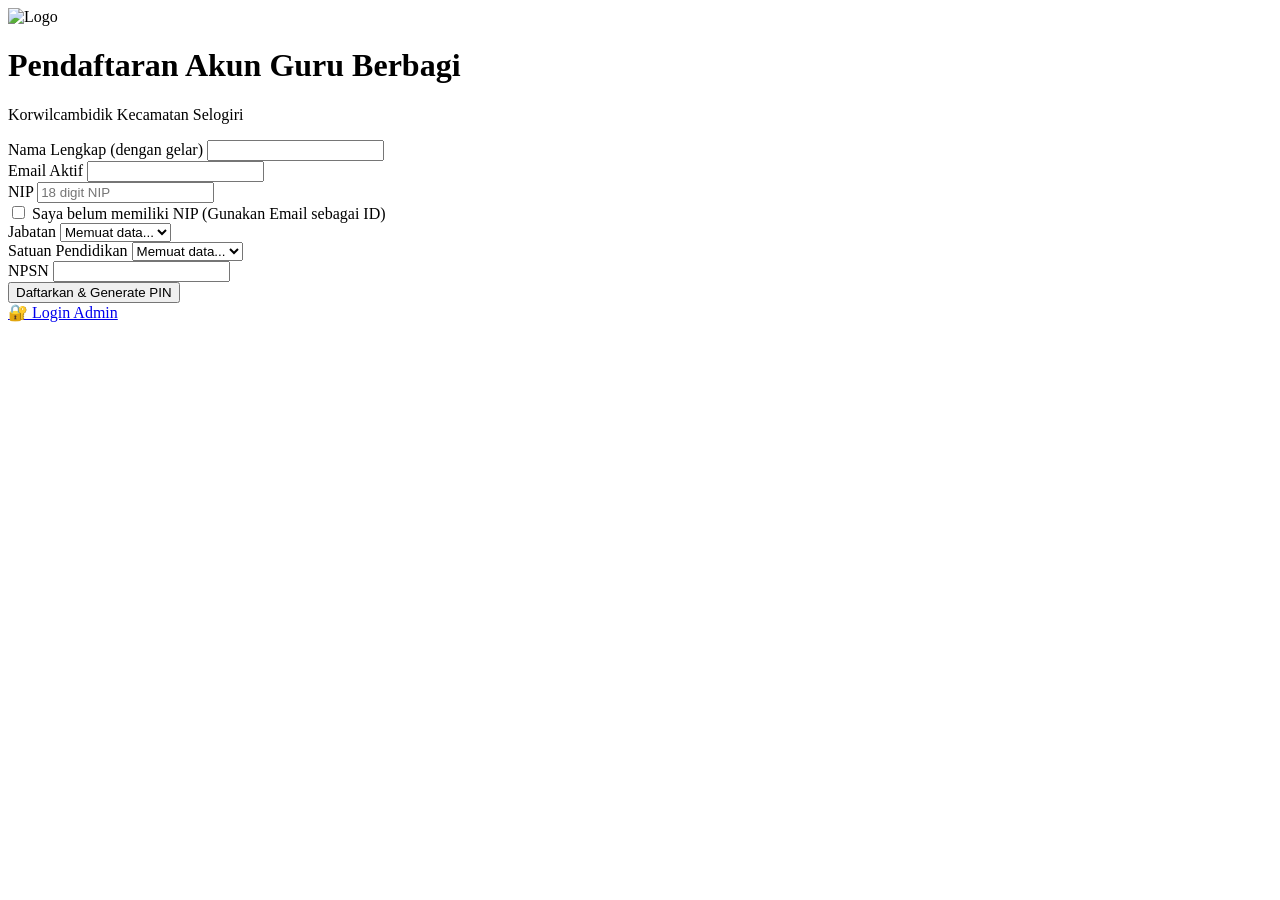
==== akun/index.html @ ddd56549 "Add index.html for Guru Berbagi registration" ====
<!DOCTYPE html>
<html lang="id">
<head>
  <meta charset="UTF-8" />
  <meta name="viewport" content="width=device-width, initial-scale=1.0" />
  <title>Pendaftaran Akun Guru Berbagi - Selogiri</title>
  <link rel="stylesheet" href="style.css" />
</head>
<body>
  <div class="container">
    <div class="header">
      <img
        src="https://raw.githubusercontent.com/slg-timkreatif/app/refs/heads/main/1768315347206.png"
        alt="Logo"
        class="logo"
      />
      <h1>Pendaftaran Akun Guru Berbagi</h1>
      <p class="subtitle">Korwilcambidik Kecamatan Selogiri</p>
    </div>

    <form id="formDaftar" autocomplete="off">
      <div class="form-group">
        <label for="nama">Nama Lengkap (dengan gelar)</label>
        <input type="text" id="nama" name="nama" required />
      </div>

      <div class="form-group">
        <label for="email">Email Aktif</label>
        <input type="email" id="email" name="email" required />
      </div>

      <div class="form-group">
        <label for="nip">NIP</label>
        <input type="text" id="nip" name="nip" placeholder="18 digit NIP" />
        <div class="checkbox-group">
          <input type="checkbox" id="noNip" />
          <label for="noNip">Saya belum memiliki NIP (Gunakan Email sebagai ID)</label>
        </div>
      </div>

      <div class="form-group">
        <label for="jabatan">Jabatan</label>
        <select id="jabatan" name="jabatan" required>
          <option value="">Memuat data...</option>
        </select>
        <input
          type="text"
          id="jabatanLainnya"
          name="jabatanLainnya"
          placeholder="Sebutkan Jabatan Lainnya"
          style="display: none; margin-top: 8px;"
        />
      </div>

      <div class="form-group">
        <label for="satuan">Satuan Pendidikan</label>
        <select id="satuan" name="satuan" required>
          <option value="">Memuat data...</option>
        </select>
      </div>

      <div class="form-group">
        <label for="npsn">NPSN</label>
        <input type="text" id="npsn" name="npsn" readonly />
      </div>

      <button type="submit" id="btnSubmit" class="btn-primary">
        <span class="btn-text">Daftarkan & Generate PIN</span>
        <span class="btn-loader" style="display: none;">Sedang memproses... Mohon tunggu.</span>
      </button>
    </form>

    <div class="footer-link">
      <a href="admin.html">🔐 Login Admin</a>
    </div>
  </div>

  <!-- Modal Sukses / Duplikat -->
  <div id="modalPin" class="modal" style="display: none;">
    <div class="modal-content">
      <div class="modal-header" id="modalHeader">
        <h2>Pendaftaran Berhasil!</h2>
      </div>
      <div class="modal-body">
        <p>Halo, <strong id="modalNama"></strong>.</p>
        <p id="modalPesan">PIN Anda adalah:</p>
        <div class="pin-box">
          <span id="modalPin" class="pin-number"></span>
        </div>
        <p class="pin-note">*Simpan PIN ini. Jangan bagikan kepada siswa.</p>
      </div>
      <button id="btnTutupModal" class="btn-primary">Tutup</button>
    </div>
  </div>

  <!-- Modal Error -->
  <div id="modalError" class="modal" style="display: none;">
    <div class="modal-content">
      <div class="modal-header error">
        <h2>Terjadi Kesalahan</h2>
      </div>
      <div class="modal-body">
        <p id="errorPesan"></p>
      </div>
      <button id="btnTutupError" class="btn-primary">Tutup</button>
    </div>
  </div>

  <script src="app.js"></script>
</body>
</html>
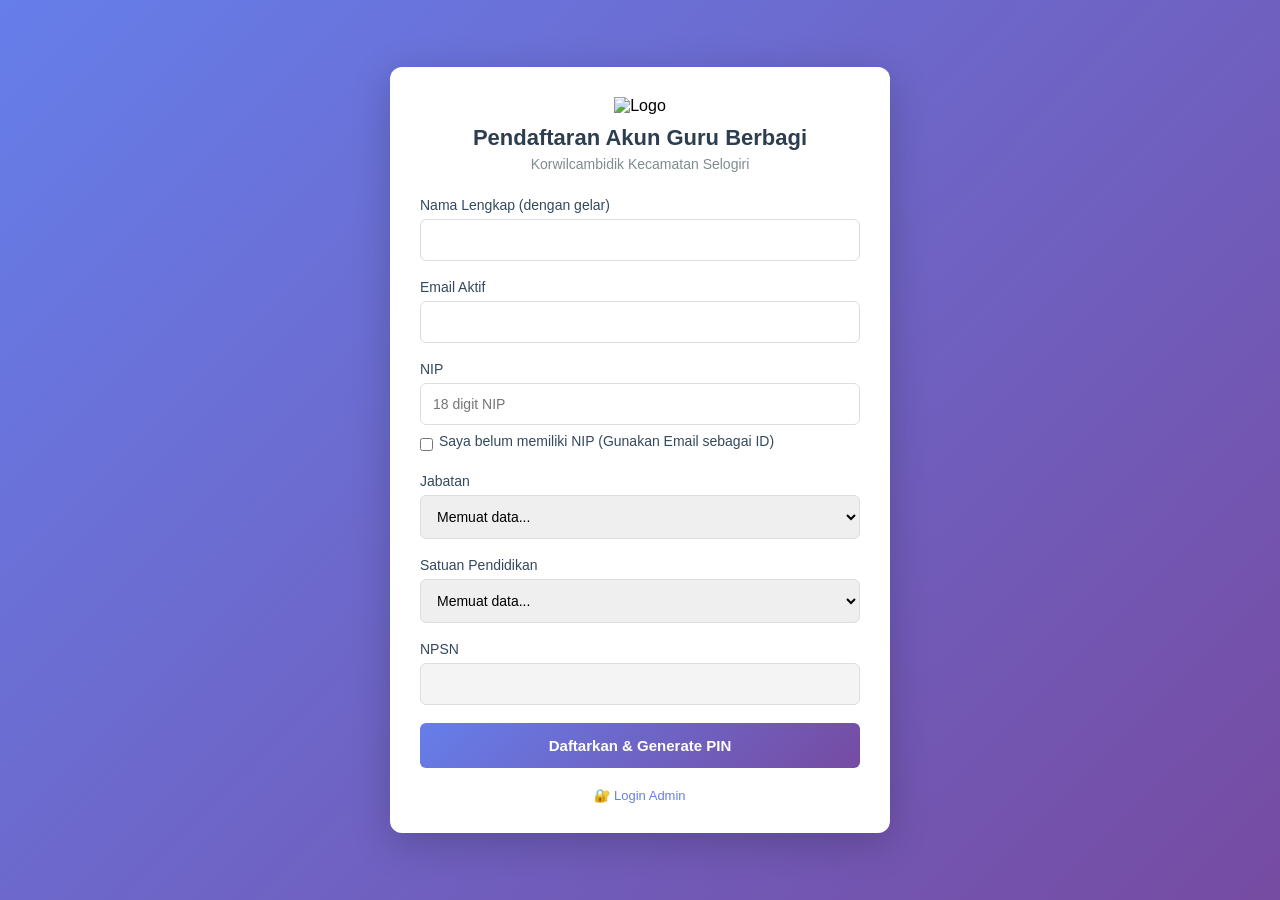
==== commit f5afa7d5: "Add CSS styles and Supabase integration to index.html" ====
--- a/akun/index.html
+++ b/akun/index.html
@@ -4,7 +4,211 @@
   <meta charset="UTF-8" />
   <meta name="viewport" content="width=device-width, initial-scale=1.0" />
   <title>Pendaftaran Akun Guru Berbagi - Selogiri</title>
-  <link rel="stylesheet" href="style.css" />
+  <style>
+    * {
+      margin: 0;
+      padding: 0;
+      box-sizing: border-box;
+      font-family: 'Segoe UI', Tahoma, Geneva, Verdana, sans-serif;
+    }
+
+    body {
+      background: linear-gradient(135deg, #667eea 0%, #764ba2 100%);
+      min-height: 100vh;
+      padding: 20px;
+      display: flex;
+      align-items: center;
+      justify-content: center;
+    }
+
+    .container {
+      background: white;
+      max-width: 500px;
+      width: 100%;
+      border-radius: 12px;
+      box-shadow: 0 10px 40px rgba(0, 0, 0, 0.2);
+      padding: 30px;
+    }
+
+    .header {
+      text-align: center;
+      margin-bottom: 25px;
+    }
+
+    .logo {
+      max-width: 80px;
+      margin-bottom: 10px;
+    }
+
+    .header h1 {
+      color: #2c3e50;
+      font-size: 22px;
+      margin-bottom: 5px;
+    }
+
+    .subtitle {
+      color: #7f8c8d;
+      font-size: 14px;
+    }
+
+    .form-group {
+      margin-bottom: 18px;
+    }
+
+    .form-group label {
+      display: block;
+      margin-bottom: 6px;
+      color: #34495e;
+      font-weight: 500;
+      font-size: 14px;
+    }
+
+    .form-group input[type="text"],
+    .form-group input[type="email"],
+    .form-group select {
+      width: 100%;
+      padding: 12px;
+      border: 1px solid #ddd;
+      border-radius: 6px;
+      font-size: 14px;
+      transition: border-color 0.2s;
+    }
+
+    .form-group input:focus,
+    .form-group select:focus {
+      outline: none;
+      border-color: #667eea;
+    }
+
+    .form-group input[readonly] {
+      background: #f4f4f4;
+      cursor: not-allowed;
+    }
+
+    .checkbox-group {
+      display: flex;
+      align-items: center;
+      margin-top: 8px;
+      font-size: 13px;
+      color: #555;
+    }
+
+    .checkbox-group input {
+      margin-right: 6px;
+    }
+
+    .btn-primary {
+      width: 100%;
+      padding: 14px;
+      background: linear-gradient(135deg, #667eea, #764ba2);
+      color: white;
+      border: none;
+      border-radius: 6px;
+      font-size: 15px;
+      font-weight: 600;
+      cursor: pointer;
+      transition: opacity 0.2s;
+    }
+
+    .btn-primary:hover {
+      opacity: 0.9;
+    }
+
+    .btn-primary:disabled {
+      opacity: 0.6;
+      cursor: not-allowed;
+    }
+
+    .footer-link {
+      text-align: center;
+      margin-top: 20px;
+      font-size: 13px;
+    }
+
+    .footer-link a {
+      color: #667eea;
+      text-decoration: none;
+    }
+
+    /* ===== Modal ===== */
+    .modal {
+      position: fixed;
+      top: 0;
+      left: 0;
+      width: 100%;
+      height: 100%;
+      background: rgba(0, 0, 0, 0.6);
+      display: flex;
+      align-items: center;
+      justify-content: center;
+      z-index: 1000;
+    }
+
+    .modal-content {
+      background: white;
+      max-width: 420px;
+      width: 90%;
+      border-radius: 12px;
+      overflow: hidden;
+      animation: slideIn 0.3s ease;
+    }
+
+    @keyframes slideIn {
+      from { transform: translateY(-30px); opacity: 0; }
+      to { transform: translateY(0); opacity: 1; }
+    }
+
+    .modal-header {
+      background: #2c3e50;
+      color: white;
+      padding: 20px;
+      text-align: center;
+    }
+
+    .modal-header.error {
+      background: #e74c3c;
+    }
+
+    .modal-header h2 {
+      font-size: 18px;
+    }
+
+    .modal-body {
+      padding: 25px;
+      text-align: center;
+    }
+
+    .pin-box {
+      background: #ecf0f1;
+      border-left: 5px solid #2c3e50;
+      padding: 20px;
+      margin: 20px 0;
+    }
+
+    .pin-number {
+      font-size: 36px;
+      font-weight: bold;
+      letter-spacing: 5px;
+      color: #2c3e50;
+    }
+
+    .pin-note {
+      font-size: 12px;
+      color: #777;
+      margin-top: 15px;
+    }
+
+    .modal-content .btn-primary {
+      margin: 0 25px 25px;
+      width: calc(100% - 50px);
+    }
+
+    @media (max-width: 480px) {
+      .container { padding: 20px; }
+      .header h1 { font-size: 18px; }
+      .pin-number { font-size: 28px; }
+    }
+  </style>
 </head>
 <body>
   <div class="container">
@@ -76,7 +280,7 @@
   </div>
 
   <!-- Modal Sukses / Duplikat -->
-  <div id="modalPin" class="modal" style="display: none;">
+  <div id="modalPinContainer" class="modal" style="display: none;">
     <div class="modal-content">
       <div class="modal-header" id="modalHeader">
         <h2>Pendaftaran Berhasil!</h2>
@@ -85,7 +289,7 @@
         <p>Halo, <strong id="modalNama"></strong>.</p>
         <p id="modalPesan">PIN Anda adalah:</p>
         <div class="pin-box">
-          <span id="modalPin" class="pin-number"></span>
+          <span id="modalPinValue" class="pin-number"></span>
         </div>
         <p class="pin-note">*Simpan PIN ini. Jangan bagikan kepada siswa.</p>
       </div>
@@ -106,6 +310,200 @@
     </div>
   </div>
 
-  <script src="app.js"></script>
+  <!-- Library Supabase (WAJIB sebelum script utama) -->
+  <script src="https://cdn.jsdelivr.net/npm/@supabase/supabase-js@2"></script>
+
+  <script>
+    // ============================================
+    // KONFIGURASI SUPABASE (Sudah diisi milik Anda)
+    // ============================================
+    const SUPABASE_URL = "https://qamqqwfzhyiihqyzliwq.supabase.co";
+    const SUPABASE_ANON_KEY = "sb_publishable_O_qwmOBPSU8dylEPCrPRAA_GC25Ii5x";
+    const FUNCTION_URL = `${SUPABASE_URL}/functions/v1/register-guru`;
+
+    let db = null;
+
+    document.addEventListener("DOMContentLoaded", () => {
+      if (typeof window.supabase === "undefined") {
+        alert("Gagal memuat library Supabase. Periksa koneksi internet Anda, lalu refresh halaman.");
+        return;
+      }
+      db = window.supabase.createClient(SUPABASE_URL, SUPABASE_ANON_KEY);
+      loadDropdowns();
+      setupEventListeners();
+    });
+
+    // ============================================
+    // 1. LOAD DROPDOWN JABATAN & SEKOLAH
+    // ============================================
+    async function loadDropdowns() {
+      try {
+        const [{ data: jabatanData }, { data: sekolahData }] = await Promise.all([
+          db.from("jabatan").select("nama").order("nama"),
+          db.from("sekolah").select("nama, npsn").order("nama"),
+        ]);
+
+        const jabatanSelect = document.getElementById("jabatan");
+        jabatanSelect.innerHTML = '<option value="">-- Pilih Jabatan --</option>';
+        (jabatanData || []).forEach((j) => {
+          jabatanSelect.add(new Option(j.nama, j.nama));
+        });
+        jabatanSelect.add(new Option("Lainnya...", "__lainnya__"));
+
+        const satuanSelect = document.getElementById("satuan");
+        satuanSelect.innerHTML = '<option value="">-- Pilih Satuan Pendidikan --</option>';
+        window.sekolahMap = {};
+        (sekolahData || []).forEach((s) => {
+          satuanSelect.add(new Option(s.nama, s.nama));
+          window.sekolahMap[s.nama] = s.npsn;
+        });
+      } catch (err) {
+        console.error("Gagal memuat dropdown:", err);
+        alert("Gagal memuat data dropdown. Silakan refresh halaman.");
+      }
+    }
+
+    // ============================================
+    // 2. EVENT LISTENERS
+    // ============================================
+    function setupEventListeners() {
+      // Checkbox "Belum punya NIP"
+      document.getElementById("noNip").addEventListener("change", (e) => {
+        const nipInput = document.getElementById("nip");
+        const emailInput = document.getElementById("email");
+        if (e.target.checked) {
+          nipInput.value = emailInput.value;
+          nipInput.readOnly = true;
+        } else {
+          nipInput.value = "";
+          nipInput.readOnly = false;
+        }
+      });
+
+      // Sync email -> NIP jika checkbox dicentang
+      document.getElementById("email").addEventListener("input", (e) => {
+        if (document.getElementById("noNip").checked) {
+          document.getElementById("nip").value = e.target.value;
+        }
+      });
+
+      // Pilih jabatan "Lainnya" -> tampilkan input teks
+      document.getElementById("jabatan").addEventListener("change", (e) => {
+        const inputLain = document.getElementById("jabatanLainnya");
+        if (e.target.value === "__lainnya__") {
+          inputLain.style.display = "block";
+          inputLain.required = true;
+        } else {
+          inputLain.style.display = "none";
+          inputLain.required = false;
+          inputLain.value = "";
+        }
+      });
+
+      // Pilih satuan pendidikan -> auto-fill NPSN
+      document.getElementById("satuan").addEventListener("change", (e) => {
+        const nama = e.target.value;
+        document.getElementById("npsn").value = (window.sekolahMap && window.sekolahMap[nama]) || "";
+      });
+
+      // Submit form
+      document.getElementById("formDaftar").addEventListener("submit", handleSubmit);
+
+      // Tombol tutup modal
+      document.getElementById("btnTutupModal").addEventListener("click", () => {
+        document.getElementById("modalPinContainer").style.display = "none";
+      });
+      document.getElementById("btnTutupError").addEventListener("click", () => {
+        document.getElementById("modalError").style.display = "none";
+      });
+    }
+
+    // ============================================
+    // 3. HANDLE SUBMIT FORM
+    // ============================================
+    async function handleSubmit(e) {
+      e.preventDefault();
+
+      const btn = document.getElementById("btnSubmit");
+      const btnText = btn.querySelector(".btn-text");
+      const btnLoader = btn.querySelector(".btn-loader");
+
+      const nama = document.getElementById("nama").value.trim();
+      const email = document.getElementById("email").value.trim();
+      const nip = document.getElementById("nip").value.trim();
+      const jabatanRaw = document.getElementById("jabatan").value;
+      const jabatanLain = document.getElementById("jabatanLainnya").value.trim();
+      const satuan = document.getElementById("satuan").value;
+      const npsn = document.getElementById("npsn").value.trim();
+
+      const jabatan = jabatanRaw === "__lainnya__" ? jabatanLain : jabatanRaw;
+      if (!jabatan) {
+        tampilkanError("Mohon pilih atau isi jabatan.");
+        return;
+      }
+
+      btn.disabled = true;
+      btnText.style.display = "none";
+      btnLoader.style.display = "inline";
+
+      try {
+        const response = await fetch(FUNCTION_URL, {
+          method: "POST",
+          headers: {
+            "Content-Type": "application/json",
+            "apikey": SUPABASE_ANON_KEY,
+            "Authorization": `Bearer ${SUPABASE_ANON_KEY}`,
+          },
+          body: JSON.stringify({ nama, nip, jabatan, satuan, npsn, email }),
+        });
+
+        const result = await response.json();
+
+        if (result.status === "sukses") {
+          tampilkanModal(result.nama, result.pin, "sukses");
+          document.getElementById("formDaftar").reset();
+          document.getElementById("nip").readOnly = false;
+          document.getElementById("jabatanLainnya").style.display = "none";
+        } else if (result.status === "duplikat") {
+          tampilkanModal(result.nama, result.pin, "duplikat");
+        } else {
+          tampilkanError(result.error || "Terjadi kesalahan tidak diketahui.");
+        }
+      } catch (err) {
+        tampilkanError("Gagal terhubung ke server: " + err.message);
+      } finally {
+        btn.disabled = false;
+        btnText.style.display = "inline";
+        btnLoader.style.display = "none";
+      }
+    }
+
+    // ============================================
+    // 4. MODAL HELPER
+    // ============================================
+    function tampilkanModal(nama, pin, tipe) {
+      const header = document.getElementById("modalHeader");
+      const pesan = document.getElementById("modalPesan");
+
+      if (tipe === "duplikat") {
+        header.querySelector("h2").textContent = "Akun Sudah Terdaftar";
+        header.style.background = "#d35400";
+        pesan.textContent = "Kami menemukan akun Anda. PIN Anda adalah:";
+      } else {
+        header.querySelector("h2").textContent = "Pendaftaran Berhasil!";
+        header.style.background = "#2c3e50";
+        pesan.textContent = "PIN Anda adalah:";
+      }
+
+      document.getElementById("modalNama").textContent = nama;
+      document.getElementById("modalPinValue").textContent = pin;
+      document.getElementById("modalPinContainer").style.display = "flex";
+    }
+
+    function tampilkanError(pesan) {
+      document.getElementById("errorPesan").textContent = pesan;
+      document.getElementById("modalError").style.display = "flex";
+    }
+  </script>
 </body>
 </html>
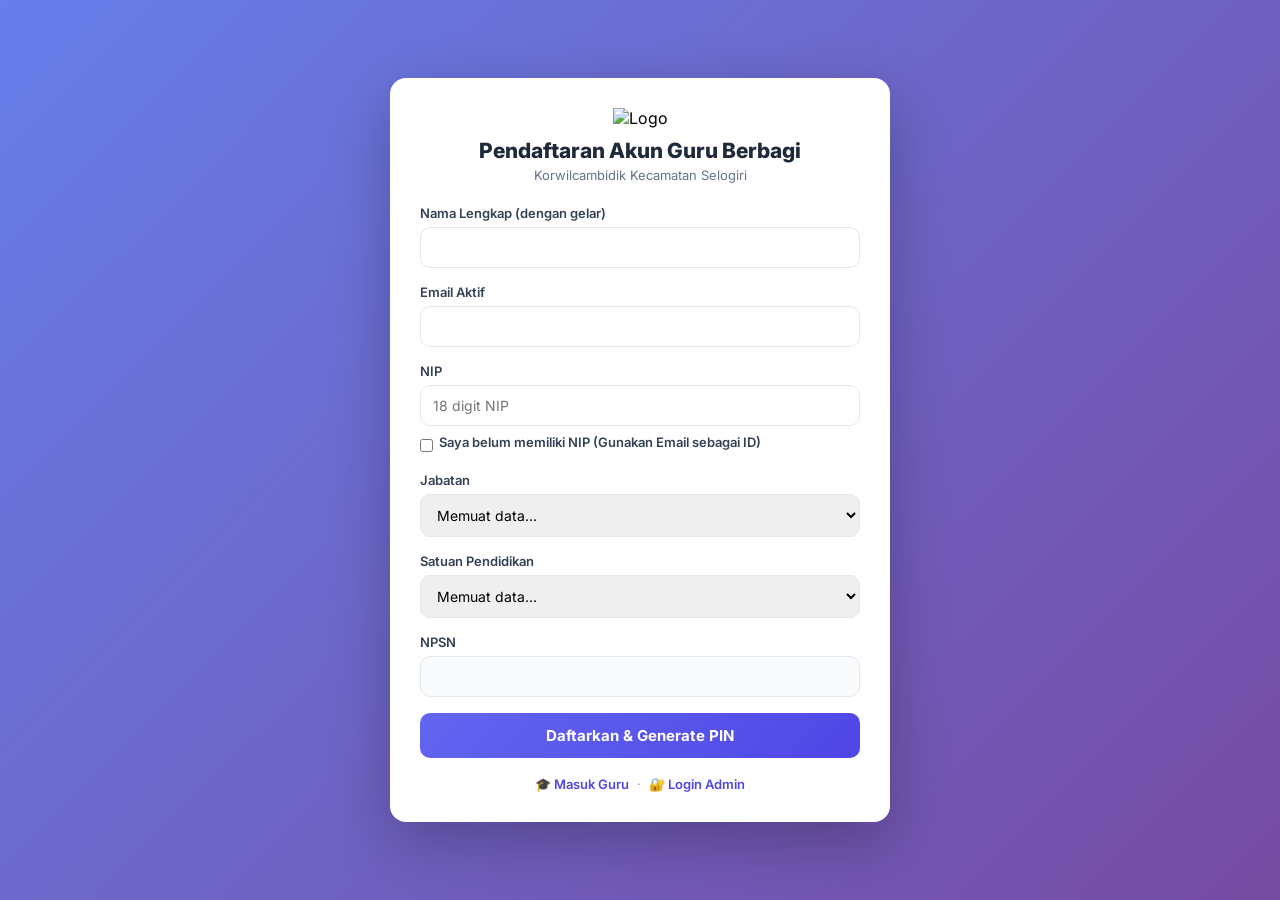
==== commit 4139d25c: "Refactor HTML structure and styles for registration page Updated styles and structure for improved U" ====
--- a/akun/index.html
+++ b/akun/index.html
@@ -1,223 +1,53 @@
 <!DOCTYPE html>
 <html lang="id">
 <head>
-  <meta charset="UTF-8" />
-  <meta name="viewport" content="width=device-width, initial-scale=1.0" />
-  <title>Pendaftaran Akun Guru Berbagi - Selogiri</title>
-  <style>
-    * {
-      margin: 0;
-      padding: 0;
-      box-sizing: border-box;
-      font-family: 'Segoe UI', Tahoma, Geneva, Verdana, sans-serif;
-    }
-
-    body {
-      background: linear-gradient(135deg, #667eea 0%, #764ba2 100%);
-      min-height: 100vh;
-      padding: 20px;
-      display: flex;
-      align-items: center;
-      justify-content: center;
-    }
-
-    .container {
-      background: white;
-      max-width: 500px;
-      width: 100%;
-      border-radius: 12px;
-      box-shadow: 0 10px 40px rgba(0, 0, 0, 0.2);
-      padding: 30px;
-    }
-
-    .header {
-      text-align: center;
-      margin-bottom: 25px;
-    }
-
-    .logo {
-      max-width: 80px;
-      margin-bottom: 10px;
-    }
-
-    .header h1 {
-      color: #2c3e50;
-      font-size: 22px;
-      margin-bottom: 5px;
-    }
-
-    .subtitle {
-      color: #7f8c8d;
-      font-size: 14px;
-    }
-
-    .form-group {
-      margin-bottom: 18px;
-    }
-
-    .form-group label {
-      display: block;
-      margin-bottom: 6px;
-      color: #34495e;
-      font-weight: 500;
-      font-size: 14px;
-    }
-
-    .form-group input[type="text"],
-    .form-group input[type="email"],
-    .form-group select {
-      width: 100%;
-      padding: 12px;
-      border: 1px solid #ddd;
-      border-radius: 6px;
-      font-size: 14px;
-      transition: border-color 0.2s;
-    }
-
-    .form-group input:focus,
-    .form-group select:focus {
-      outline: none;
-      border-color: #667eea;
-    }
-
-    .form-group input[readonly] {
-      background: #f4f4f4;
-      cursor: not-allowed;
-    }
-
-    .checkbox-group {
-      display: flex;
-      align-items: center;
-      margin-top: 8px;
-      font-size: 13px;
-      color: #555;
-    }
-
-    .checkbox-group input {
-      margin-right: 6px;
-    }
-
-    .btn-primary {
-      width: 100%;
-      padding: 14px;
-      background: linear-gradient(135deg, #667eea, #764ba2);
-      color: white;
-      border: none;
-      border-radius: 6px;
-      font-size: 15px;
-      font-weight: 600;
-      cursor: pointer;
-      transition: opacity 0.2s;
-    }
-
-    .btn-primary:hover {
-      opacity: 0.9;
-    }
-
-    .btn-primary:disabled {
-      opacity: 0.6;
-      cursor: not-allowed;
-    }
-
-    .footer-link {
-      text-align: center;
-      margin-top: 20px;
-      font-size: 13px;
-    }
-
-    .footer-link a {
-      color: #667eea;
-      text-decoration: none;
-    }
-
-    /* ===== Modal ===== */
-    .modal {
-      position: fixed;
-      top: 0;
-      left: 0;
-      width: 100%;
-      height: 100%;
-      background: rgba(0, 0, 0, 0.6);
-      display: flex;
-      align-items: center;
-      justify-content: center;
-      z-index: 1000;
-    }
-
-    .modal-content {
-      background: white;
-      max-width: 420px;
-      width: 90%;
-      border-radius: 12px;
-      overflow: hidden;
-      animation: slideIn 0.3s ease;
-    }
-
-    @keyframes slideIn {
-      from { transform: translateY(-30px); opacity: 0; }
-      to { transform: translateY(0); opacity: 1; }
-    }
-
-    .modal-header {
-      background: #2c3e50;
-      color: white;
-      padding: 20px;
-      text-align: center;
-    }
-
-    .modal-header.error {
-      background: #e74c3c;
-    }
-
-    .modal-header h2 {
-      font-size: 18px;
-    }
-
-    .modal-body {
-      padding: 25px;
-      text-align: center;
-    }
-
-    .pin-box {
-      background: #ecf0f1;
-      border-left: 5px solid #2c3e50;
-      padding: 20px;
-      margin: 20px 0;
-    }
-
-    .pin-number {
-      font-size: 36px;
-      font-weight: bold;
-      letter-spacing: 5px;
-      color: #2c3e50;
-    }
-
-    .pin-note {
-      font-size: 12px;
-      color: #777;
-      margin-top: 15px;
-    }
-
-    .modal-content .btn-primary {
-      margin: 0 25px 25px;
-      width: calc(100% - 50px);
-    }
-
-    @media (max-width: 480px) {
-      .container { padding: 20px; }
-      .header h1 { font-size: 18px; }
-      .pin-number { font-size: 28px; }
-    }
-  </style>
+<meta charset="UTF-8" />
+<meta name="viewport" content="width=device-width, initial-scale=1.0" />
+<title>Pendaftaran Akun Guru Berbagi - Selogiri</title>
+<link rel="preconnect" href="https://fonts.googleapis.com" />
+<link href="https://fonts.googleapis.com/css2?family=Inter:wght@400;500;600;700;800&display=swap" rel="stylesheet" />
+<style>
+  *{margin:0;padding:0;box-sizing:border-box;font-family:'Inter',system-ui,sans-serif}
+  body{background:linear-gradient(135deg,#667eea 0%,#764ba2 100%);min-height:100vh;padding:20px;display:flex;align-items:center;justify-content:center}
+  .container{background:#fff;max-width:500px;width:100%;border-radius:16px;box-shadow:0 20px 60px rgba(0,0,0,.25);padding:30px}
+  .header{text-align:center;margin-bottom:22px}
+  .logo{max-width:78px;margin-bottom:10px}
+  .header h1{color:#1e293b;font-size:21px;font-weight:800}
+  .subtitle{color:#64748b;font-size:13px;margin-top:4px}
+  .form-group{margin-bottom:16px}
+  .form-group label{display:block;margin-bottom:6px;color:#334155;font-weight:600;font-size:13px}
+  .form-group input[type="text"],.form-group input[type="email"],.form-group select{width:100%;padding:11px 12px;border:1px solid #e2e8f0;border-radius:10px;font-size:14px;outline:none;transition:.15s}
+  .form-group input:focus,.form-group select:focus{border-color:#6366f1;box-shadow:0 0 0 3px rgba(99,102,241,.15)}
+  .form-group input[readonly]{background:#f8fafc;cursor:not-allowed}
+  .checkbox-group{display:flex;align-items:center;margin-top:8px;font-size:12.5px;color:#555}
+  .checkbox-group input{margin-right:6px}
+  .suggest{margin-top:8px;font-size:12.5px;background:#fffbeb;border:1px solid #fde68a;border-radius:10px;padding:8px 10px;color:#92400e;display:flex;align-items:center;gap:6px;flex-wrap:wrap}
+  .suggest button{background:#f59e0b;color:#fff;border:none;border-radius:8px;padding:4px 10px;font-size:12px;font-weight:600;cursor:pointer}
+  .btn-primary{width:100%;padding:13px;background:linear-gradient(135deg,#6366f1,#4f46e5);color:#fff;border:none;border-radius:10px;font-size:15px;font-weight:700;cursor:pointer;transition:.15s}
+  .btn-primary:hover{opacity:.92}
+  .btn-primary:disabled{opacity:.6;cursor:not-allowed}
+  .footer-link{text-align:center;margin-top:18px;font-size:13px;color:#94a3b8}
+  .footer-link a{color:#4f46e5;text-decoration:none;font-weight:600}
+  .footer-link a:hover{text-decoration:underline}
+  .modal{position:fixed;inset:0;background:rgba(15,23,42,.6);backdrop-filter:blur(3px);display:flex;align-items:center;justify-content:center;z-index:1000;padding:16px}
+  .modal-content{background:#fff;max-width:420px;width:90%;border-radius:16px;overflow:hidden;animation:pop .25s ease}
+  @keyframes pop{from{transform:translateY(-20px);opacity:0}to{transform:none;opacity:1}}
+  .modal-header{background:#2c3e50;color:#fff;padding:20px;text-align:center}
+  .modal-header.error{background:#e74c3c}
+  .modal-header h2{font-size:17px}
+  .modal-body{padding:25px;text-align:center}
+  .pin-box{background:#eef2ff;border-left:5px solid #4f46e5;padding:18px;margin:18px 0;border-radius:8px}
+  .pin-number{font-size:34px;font-weight:800;letter-spacing:6px;color:#4f46e5}
+  .pin-note{font-size:12px;color:#777;margin-top:12px}
+  .modal-content .btn-primary{margin:0 25px 25px;width:calc(100% - 50px)}
+  .hidden{display:none!important}
+  @media(max-width:480px){.container{padding:20px}.pin-number{font-size:26px}}
+</style>
 </head>
 <body>
   <div class="container">
     <div class="header">
-      <img
-        src="https://raw.githubusercontent.com/slg-timkreatif/app/refs/heads/main/1768315347206.png"
-        alt="Logo"
-        class="logo"
-      />
+      <img src="https://raw.githubusercontent.com/slg-timkreatif/app/refs/heads/main/1768315347206.png" alt="Logo" class="logo" />
       <h1>Pendaftaran Akun Guru Berbagi</h1>
       <p class="subtitle">Korwilcambidik Kecamatan Selogiri</p>
     </div>
@@ -225,285 +55,178 @@
     <form id="formDaftar" autocomplete="off">
       <div class="form-group">
         <label for="nama">Nama Lengkap (dengan gelar)</label>
-        <input type="text" id="nama" name="nama" required />
-      </div>
-
+        <input type="text" id="nama" required />
+      </div>
       <div class="form-group">
         <label for="email">Email Aktif</label>
-        <input type="email" id="email" name="email" required />
-      </div>
-
+        <input type="email" id="email" required />
+        <div id="emailSuggest" class="suggest hidden">
+          <span>Maksud Anda: <b id="emailSuggestVal"></b>?</span>
+          <button type="button" id="emailSuggestBtn">Gunakan</button>
+        </div>
+      </div>
       <div class="form-group">
         <label for="nip">NIP</label>
-        <input type="text" id="nip" name="nip" placeholder="18 digit NIP" />
+        <input type="text" id="nip" placeholder="18 digit NIP" />
         <div class="checkbox-group">
           <input type="checkbox" id="noNip" />
           <label for="noNip">Saya belum memiliki NIP (Gunakan Email sebagai ID)</label>
         </div>
       </div>
-
       <div class="form-group">
         <label for="jabatan">Jabatan</label>
-        <select id="jabatan" name="jabatan" required>
-          <option value="">Memuat data...</option>
-        </select>
-        <input
-          type="text"
-          id="jabatanLainnya"
-          name="jabatanLainnya"
-          placeholder="Sebutkan Jabatan Lainnya"
-          style="display: none; margin-top: 8px;"
-        />
-      </div>
-
+        <select id="jabatan" required><option value="">Memuat data...</option></select>
+        <input type="text" id="jabatanLainnya" placeholder="Sebutkan Jabatan Lainnya" style="display:none;margin-top:8px" />
+      </div>
       <div class="form-group">
         <label for="satuan">Satuan Pendidikan</label>
-        <select id="satuan" name="satuan" required>
-          <option value="">Memuat data...</option>
-        </select>
-      </div>
-
+        <select id="satuan" required><option value="">Memuat data...</option></select>
+      </div>
       <div class="form-group">
         <label for="npsn">NPSN</label>
-        <input type="text" id="npsn" name="npsn" readonly />
-      </div>
-
+        <input type="text" id="npsn" readonly />
+      </div>
       <button type="submit" id="btnSubmit" class="btn-primary">
         <span class="btn-text">Daftarkan & Generate PIN</span>
-        <span class="btn-loader" style="display: none;">Sedang memproses... Mohon tunggu.</span>
+        <span class="btn-loader" style="display:none">Sedang memproses... Mohon tunggu.</span>
       </button>
     </form>
 
     <div class="footer-link">
-      <a href="admin.html">🔐 Login Admin</a>
+      <a href="guru.html">🎓 Masuk Guru</a> &nbsp;·&nbsp; <a href="admin.html">🔐 Login Admin</a>
     </div>
   </div>
 
-  <!-- Modal Sukses / Duplikat -->
-  <div id="modalPinContainer" class="modal" style="display: none;">
+  <div id="modalPinContainer" class="modal hidden">
     <div class="modal-content">
-      <div class="modal-header" id="modalHeader">
-        <h2>Pendaftaran Berhasil!</h2>
-      </div>
+      <div class="modal-header" id="modalHeader"><h2>Pendaftaran Berhasil!</h2></div>
       <div class="modal-body">
         <p>Halo, <strong id="modalNama"></strong>.</p>
         <p id="modalPesan">PIN Anda adalah:</p>
-        <div class="pin-box">
-          <span id="modalPinValue" class="pin-number"></span>
-        </div>
-        <p class="pin-note">*Simpan PIN ini. Jangan bagikan kepada siswa.</p>
+        <div class="pin-box"><span id="modalPinValue" class="pin-number"></span></div>
+        <p class="pin-note">*Simpan PIN ini. Jangan bagikan kepada siswa. Lupa PIN? Buka menu “Masuk Guru”.</p>
       </div>
       <button id="btnTutupModal" class="btn-primary">Tutup</button>
     </div>
   </div>
 
-  <!-- Modal Error -->
-  <div id="modalError" class="modal" style="display: none;">
+  <div id="modalError" class="modal hidden">
     <div class="modal-content">
-      <div class="modal-header error">
-        <h2>Terjadi Kesalahan</h2>
-      </div>
-      <div class="modal-body">
-        <p id="errorPesan"></p>
-      </div>
+      <div class="modal-header error"><h2>Terjadi Kesalahan</h2></div>
+      <div class="modal-body"><p id="errorPesan"></p></div>
       <button id="btnTutupError" class="btn-primary">Tutup</button>
     </div>
   </div>
 
-  <!-- Library Supabase (WAJIB sebelum script utama) -->
-  <script src="https://cdn.jsdelivr.net/npm/@supabase/supabase-js@2"></script>
-
-  <script>
-    // ============================================
-    // KONFIGURASI SUPABASE (Sudah diisi milik Anda)
-    // ============================================
-    const SUPABASE_URL = "https://qamqqwfzhyiihqyzliwq.supabase.co";
-    const SUPABASE_ANON_KEY = "sb_publishable_O_qwmOBPSU8dylEPCrPRAA_GC25Ii5x";
-    const FUNCTION_URL = `${SUPABASE_URL}/functions/v1/register-guru`;
-
-    let db = null;
-
-    document.addEventListener("DOMContentLoaded", () => {
-      if (typeof window.supabase === "undefined") {
-        alert("Gagal memuat library Supabase. Periksa koneksi internet Anda, lalu refresh halaman.");
-        return;
-      }
-      db = window.supabase.createClient(SUPABASE_URL, SUPABASE_ANON_KEY);
-      loadDropdowns();
-      setupEventListeners();
+<script src="https://cdn.jsdelivr.net/npm/@supabase/supabase-js@2"></script>
+<script>
+  const SUPABASE_URL = "https://qamqqwfzhyiihqyzliwq.supabase.co";
+  const SUPABASE_ANON_KEY = "sb_publishable_O_qwmOBPSU8dylEPCrPRAA_GC25Ii5x";
+  const FUNCTION_URL = `${SUPABASE_URL}/functions/v1/register-guru`;
+  const $ = (id) => document.getElementById(id);
+  let db = null, lastSuggestion = null;
+
+  document.addEventListener("DOMContentLoaded", () => {
+    db = window.supabase.createClient(SUPABASE_URL, SUPABASE_ANON_KEY);
+    loadDropdowns(); setupEventListeners();
+  });
+
+  // ---------- KOREKTOR EMAIL CERDAS ----------
+  function fixDomain(d) {
+    d = d.toLowerCase().trim();
+    const MAP = { "g.mail.com": "gmail.com", "gmail.co": "gmail.com", "gmail.con": "gmail.com", "gmal.com": "gmail.com", "gmial.com": "gmail.com", "gmail.cm": "gmail.com", "gmail.cim": "gmail.com", "yahooo.com": "yahoo.com", "addmin.sd.belajar.id": "admin.sd.belajar.id", "guru.sd.belajar.id.sd.belajar.id": "guru.sd.belajar.id" };
+    if (MAP[d]) return MAP[d];
+    if (d.startsWith("gmail") && d !== "gmail.com") return "gmail.com";
+    if (d.includes("belajar.id")) return d.replace("addmin", "admin");
+    return d;
+  }
+  function checkEmailSuggestion() {
+    const v = $("email").value.trim().toLowerCase();
+    const at = v.indexOf("@");
+    const box = $("emailSuggest");
+    if (at < 1 || !v.includes(".")) { box.classList.add("hidden"); lastSuggestion = null; return; }
+    const local = v.slice(0, at), dom = v.slice(at + 1);
+    const fixed = fixDomain(dom);
+    if (fixed !== dom) {
+      lastSuggestion = `${local}@${fixed}`;
+      $("emailSuggestVal").textContent = lastSuggestion;
+      box.classList.remove("hidden");
+    } else { box.classList.add("hidden"); lastSuggestion = null; }
+  }
+  $("emailSuggestBtn").addEventListener("click", () => {
+    if (lastSuggestion) { $("email").value = lastSuggestion; $("emailSuggest").classList.add("hidden"); }
+  });
+
+  async function loadDropdowns() {
+    try {
+      const [{ data: jabatanData }, { data: sekolahData }] = await Promise.all([
+        db.from("jabatan").select("nama").order("nama"),
+        db.from("sekolah").select("nama, npsn").order("nama"),
+      ]);
+      const j = $("jabatan");
+      j.innerHTML = '<option value="">-- Pilih Jabatan --</option>';
+      (jabatanData || []).forEach((x) => j.add(new Option(x.nama, x.nama)));
+      j.add(new Option("Lainnya...", "__lainnya__"));
+      const s = $("satuan");
+      s.innerHTML = '<option value="">-- Pilih Satuan Pendidikan --</option>';
+      window.sekolahMap = {};
+      (sekolahData || []).forEach((x) => { s.add(new Option(x.nama, x.nama)); window.sekolahMap[x.nama] = x.npsn; });
+    } catch (e) { alert("Gagal memuat data. Silakan refresh."); }
+  }
+
+  function setupEventListeners() {
+    $("email").addEventListener("input", checkEmailSuggestion);
+    $("noNip").addEventListener("change", (e) => {
+      const nip = $("nip");
+      if (e.target.checked) { nip.value = $("email").value; nip.readOnly = true; }
+      else { nip.value = ""; nip.readOnly = false; }
     });
-
-    // ============================================
-    // 1. LOAD DROPDOWN JABATAN & SEKOLAH
-    // ============================================
-    async function loadDropdowns() {
-      try {
-        const [{ data: jabatanData }, { data: sekolahData }] = await Promise.all([
-          db.from("jabatan").select("nama").order("nama"),
-          db.from("sekolah").select("nama, npsn").order("nama"),
-        ]);
-
-        const jabatanSelect = document.getElementById("jabatan");
-        jabatanSelect.innerHTML = '<option value="">-- Pilih Jabatan --</option>';
-        (jabatanData || []).forEach((j) => {
-          jabatanSelect.add(new Option(j.nama, j.nama));
-        });
-        jabatanSelect.add(new Option("Lainnya...", "__lainnya__"));
-
-        const satuanSelect = document.getElementById("satuan");
-        satuanSelect.innerHTML = '<option value="">-- Pilih Satuan Pendidikan --</option>';
-        window.sekolahMap = {};
-        (sekolahData || []).forEach((s) => {
-          satuanSelect.add(new Option(s.nama, s.nama));
-          window.sekolahMap[s.nama] = s.npsn;
-        });
-      } catch (err) {
-        console.error("Gagal memuat dropdown:", err);
-        alert("Gagal memuat data dropdown. Silakan refresh halaman.");
-      }
-    }
-
-    // ============================================
-    // 2. EVENT LISTENERS
-    // ============================================
-    function setupEventListeners() {
-      // Checkbox "Belum punya NIP"
-      document.getElementById("noNip").addEventListener("change", (e) => {
-        const nipInput = document.getElementById("nip");
-        const emailInput = document.getElementById("email");
-        if (e.target.checked) {
-          nipInput.value = emailInput.value;
-          nipInput.readOnly = true;
-        } else {
-          nipInput.value = "";
-          nipInput.readOnly = false;
-        }
+    $("email").addEventListener("input", (e) => { if ($("noNip").checked) $("nip").value = e.target.value; });
+    $("jabatan").addEventListener("change", (e) => {
+      const lain = $("jabatanLainnya");
+      const show = e.target.value === "__lainnya__";
+      lain.style.display = show ? "block" : "none";
+      lain.required = show;
+      if (!show) lain.value = "";
+    });
+    $("satuan").addEventListener("change", (e) => { $("npsn").value = (window.sekolahMap && window.sekolahMap[e.target.value]) || ""; });
+    $("formDaftar").addEventListener("submit", handleSubmit);
+    $("btnTutupModal").addEventListener("click", () => $("modalPinContainer").classList.add("hidden"));
+    $("btnTutupError").addEventListener("click", () => $("modalError").classList.add("hidden"));
+  }
+
+  async function handleSubmit(e) {
+    e.preventDefault();
+    const btn = $("btnSubmit"), txt = btn.querySelector(".btn-text"), lod = btn.querySelector(".btn-loader");
+    const nama = $("nama").value.trim(), email = $("email").value.trim(), nip = $("nip").value.trim();
+    const jRaw = $("jabatan").value, jLain = $("jabatanLainnya").value.trim();
+    const jabatan = jRaw === "__lainnya__" ? jLain : jRaw;
+    const satuan = $("satuan").value, npsn = $("npsn").value.trim();
+    if (!jabatan) { tampilkanError("Mohon pilih atau isi jabatan."); return; }
+    btn.disabled = true; txt.style.display = "none"; lod.style.display = "inline";
+    try {
+      const res = await fetch(FUNCTION_URL, {
+        method: "POST",
+        headers: { "Content-Type": "application/json", apikey: SUPABASE_ANON_KEY, Authorization: `Bearer ${SUPABASE_ANON_KEY}` },
+        body: JSON.stringify({ nama, nip, jabatan, satuan, npsn, email }),
       });
-
-      // Sync email -> NIP jika checkbox dicentang
-      document.getElementById("email").addEventListener("input", (e) => {
-        if (document.getElementById("noNip").checked) {
-          document.getElementById("nip").value = e.target.value;
-        }
-      });
-
-      // Pilih jabatan "Lainnya" -> tampilkan input teks
-      document.getElementById("jabatan").addEventListener("change", (e) => {
-        const inputLain = document.getElementById("jabatanLainnya");
-        if (e.target.value === "__lainnya__") {
-          inputLain.style.display = "block";
-          inputLain.required = true;
-        } else {
-          inputLain.style.display = "none";
-          inputLain.required = false;
-          inputLain.value = "";
-        }
-      });
-
-      // Pilih satuan pendidikan -> auto-fill NPSN
-      document.getElementById("satuan").addEventListener("change", (e) => {
-        const nama = e.target.value;
-        document.getElementById("npsn").value = (window.sekolahMap && window.sekolahMap[nama]) || "";
-      });
-
-      // Submit form
-      document.getElementById("formDaftar").addEventListener("submit", handleSubmit);
-
-      // Tombol tutup modal
-      document.getElementById("btnTutupModal").addEventListener("click", () => {
-        document.getElementById("modalPinContainer").style.display = "none";
-      });
-      document.getElementById("btnTutupError").addEventListener("click", () => {
-        document.getElementById("modalError").style.display = "none";
-      });
-    }
-
-    // ============================================
-    // 3. HANDLE SUBMIT FORM
-    // ============================================
-    async function handleSubmit(e) {
-      e.preventDefault();
-
-      const btn = document.getElementById("btnSubmit");
-      const btnText = btn.querySelector(".btn-text");
-      const btnLoader = btn.querySelector(".btn-loader");
-
-      const nama = document.getElementById("nama").value.trim();
-      const email = document.getElementById("email").value.trim();
-      const nip = document.getElementById("nip").value.trim();
-      const jabatanRaw = document.getElementById("jabatan").value;
-      const jabatanLain = document.getElementById("jabatanLainnya").value.trim();
-      const satuan = document.getElementById("satuan").value;
-      const npsn = document.getElementById("npsn").value.trim();
-
-      const jabatan = jabatanRaw === "__lainnya__" ? jabatanLain : jabatanRaw;
-      if (!jabatan) {
-        tampilkanError("Mohon pilih atau isi jabatan.");
-        return;
-      }
-
-      btn.disabled = true;
-      btnText.style.display = "none";
-      btnLoader.style.display = "inline";
-
-      try {
-        const response = await fetch(FUNCTION_URL, {
-          method: "POST",
-          headers: {
-            "Content-Type": "application/json",
-            "apikey": SUPABASE_ANON_KEY,
-            "Authorization": `Bearer ${SUPABASE_ANON_KEY}`,
-          },
-          body: JSON.stringify({ nama, nip, jabatan, satuan, npsn, email }),
-        });
-
-        const result = await response.json();
-
-        if (result.status === "sukses") {
-          tampilkanModal(result.nama, result.pin, "sukses");
-          document.getElementById("formDaftar").reset();
-          document.getElementById("nip").readOnly = false;
-          document.getElementById("jabatanLainnya").style.display = "none";
-        } else if (result.status === "duplikat") {
-          tampilkanModal(result.nama, result.pin, "duplikat");
-        } else {
-          tampilkanError(result.error || "Terjadi kesalahan tidak diketahui.");
-        }
-      } catch (err) {
-        tampilkanError("Gagal terhubung ke server: " + err.message);
-      } finally {
-        btn.disabled = false;
-        btnText.style.display = "inline";
-        btnLoader.style.display = "none";
-      }
-    }
-
-    // ============================================
-    // 4. MODAL HELPER
-    // ============================================
-    function tampilkanModal(nama, pin, tipe) {
-      const header = document.getElementById("modalHeader");
-      const pesan = document.getElementById("modalPesan");
-
-      if (tipe === "duplikat") {
-        header.querySelector("h2").textContent = "Akun Sudah Terdaftar";
-        header.style.background = "#d35400";
-        pesan.textContent = "Kami menemukan akun Anda. PIN Anda adalah:";
-      } else {
-        header.querySelector("h2").textContent = "Pendaftaran Berhasil!";
-        header.style.background = "#2c3e50";
-        pesan.textContent = "PIN Anda adalah:";
-      }
-
-      document.getElementById("modalNama").textContent = nama;
-      document.getElementById("modalPinValue").textContent = pin;
-      document.getElementById("modalPinContainer").style.display = "flex";
-    }
-
-    function tampilkanError(pesan) {
-      document.getElementById("errorPesan").textContent = pesan;
-      document.getElementById("modalError").style.display = "flex";
-    }
-  </script>
+      const r = await res.json();
+      if (r.status === "sukses") { tampilkanModal(r.nama, r.pin, "sukses"); $("formDaftar").reset(); $("nip").readOnly = false; $("jabatanLainnya").style.display = "none"; $("emailSuggest").classList.add("hidden"); }
+      else if (r.status === "duplikat") { tampilkanModal(r.nama, r.pin, "duplikat"); }
+      else { tampilkanError(r.error || "Terjadi kesalahan tidak diketahui."); }
+    } catch (err) { tampilkanError("Gagal terhubung ke server: " + err.message); }
+    finally { btn.disabled = false; txt.style.display = "inline"; lod.style.display = "none"; }
+  }
+
+  function tampilkanModal(nama, pin, tipe) {
+    const h = $("modalHeader");
+    if (tipe === "duplikat") { h.querySelector("h2").textContent = "Akun Sudah Terdaftar"; h.style.background = "#d35400"; $("modalPesan").textContent = "Kami menemukan akun Anda. PIN Anda adalah:"; }
+    else { h.querySelector("h2").textContent = "Pendaftaran Berhasil!"; h.style.background = "#2c3e50"; $("modalPesan").textContent = "PIN Anda adalah:"; }
+    $("modalNama").textContent = nama;
+    $("modalPinValue").textContent = pin;
+    $("modalPinContainer").classList.remove("hidden");
+  }
+  function tampilkanError(p) { $("errorPesan").textContent = p; $("modalError").classList.remove("hidden"); }
+</script>
 </body>
 </html>
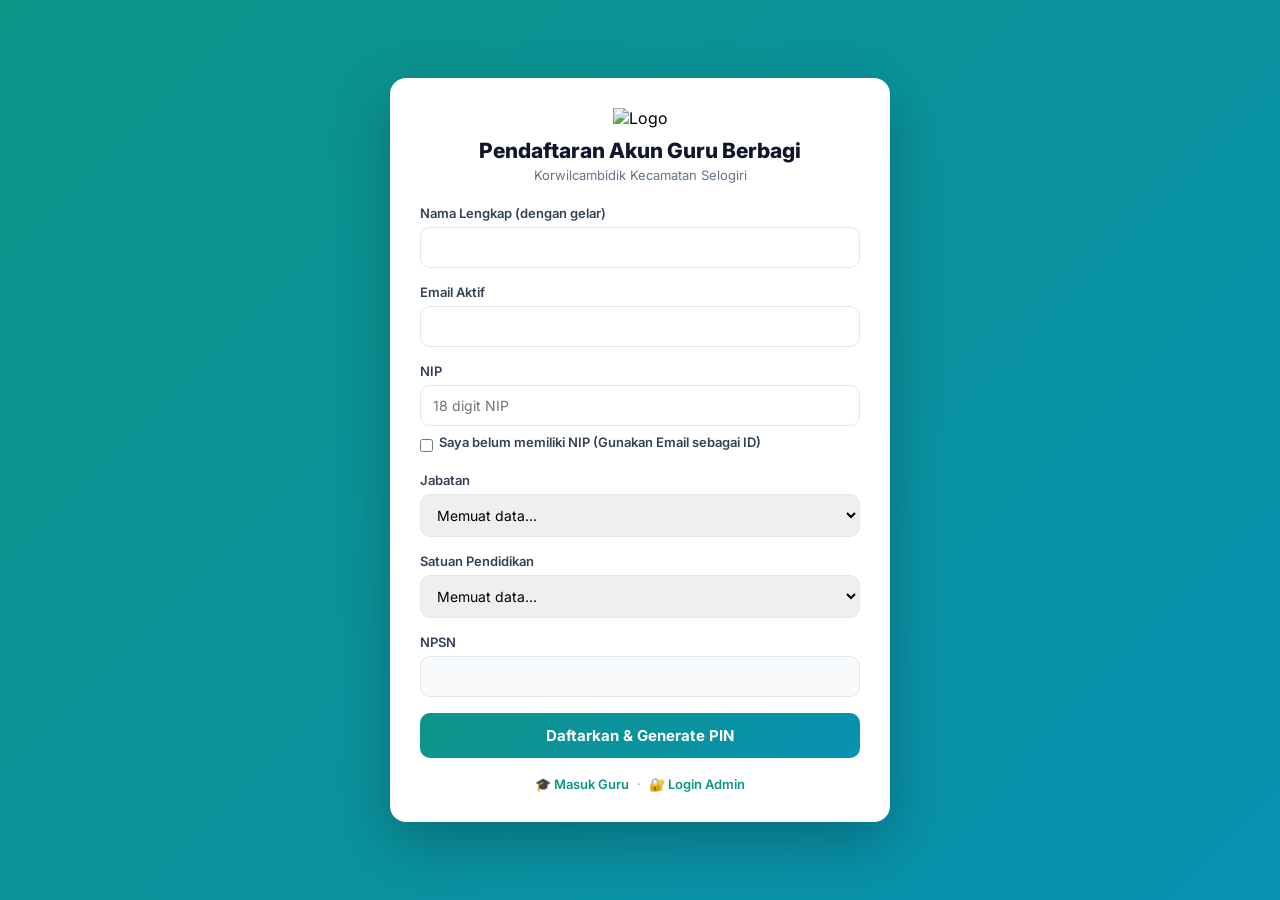
==== commit 7ae5e9b0: "Update index.html" ====
--- a/akun/index.html
+++ b/akun/index.html
@@ -8,36 +8,37 @@
 <link href="https://fonts.googleapis.com/css2?family=Inter:wght@400;500;600;700;800&display=swap" rel="stylesheet" />
 <style>
   *{margin:0;padding:0;box-sizing:border-box;font-family:'Inter',system-ui,sans-serif}
-  body{background:linear-gradient(135deg,#667eea 0%,#764ba2 100%);min-height:100vh;padding:20px;display:flex;align-items:center;justify-content:center}
+  body{background:linear-gradient(135deg,#0D9488 0%,#0891B2 100%);min-height:100vh;padding:20px;display:flex;align-items:center;justify-content:center}
   .container{background:#fff;max-width:500px;width:100%;border-radius:16px;box-shadow:0 20px 60px rgba(0,0,0,.25);padding:30px}
   .header{text-align:center;margin-bottom:22px}
   .logo{max-width:78px;margin-bottom:10px}
-  .header h1{color:#1e293b;font-size:21px;font-weight:800}
+  .header h1{color:#0F172A;font-size:21px;font-weight:800}
   .subtitle{color:#64748b;font-size:13px;margin-top:4px}
   .form-group{margin-bottom:16px}
   .form-group label{display:block;margin-bottom:6px;color:#334155;font-weight:600;font-size:13px}
   .form-group input[type="text"],.form-group input[type="email"],.form-group select{width:100%;padding:11px 12px;border:1px solid #e2e8f0;border-radius:10px;font-size:14px;outline:none;transition:.15s}
-  .form-group input:focus,.form-group select:focus{border-color:#6366f1;box-shadow:0 0 0 3px rgba(99,102,241,.15)}
+  .form-group input:focus,.form-group select:focus{border-color:#0D9488;box-shadow:0 0 0 3px rgba(13,148,136,.15)}
   .form-group input[readonly]{background:#f8fafc;cursor:not-allowed}
   .checkbox-group{display:flex;align-items:center;margin-top:8px;font-size:12.5px;color:#555}
   .checkbox-group input{margin-right:6px}
   .suggest{margin-top:8px;font-size:12.5px;background:#fffbeb;border:1px solid #fde68a;border-radius:10px;padding:8px 10px;color:#92400e;display:flex;align-items:center;gap:6px;flex-wrap:wrap}
   .suggest button{background:#f59e0b;color:#fff;border:none;border-radius:8px;padding:4px 10px;font-size:12px;font-weight:600;cursor:pointer}
-  .btn-primary{width:100%;padding:13px;background:linear-gradient(135deg,#6366f1,#4f46e5);color:#fff;border:none;border-radius:10px;font-size:15px;font-weight:700;cursor:pointer;transition:.15s}
+  .btn-primary{width:100%;padding:13px;background:linear-gradient(135deg,#0D9488,#0891B2);color:#fff;border:none;border-radius:10px;font-size:15px;font-weight:700;cursor:pointer;transition:.15s}
   .btn-primary:hover{opacity:.92}
   .btn-primary:disabled{opacity:.6;cursor:not-allowed}
   .footer-link{text-align:center;margin-top:18px;font-size:13px;color:#94a3b8}
-  .footer-link a{color:#4f46e5;text-decoration:none;font-weight:600}
+  .footer-link a{color:#0D9488;text-decoration:none;font-weight:600}
   .footer-link a:hover{text-decoration:underline}
   .modal{position:fixed;inset:0;background:rgba(15,23,42,.6);backdrop-filter:blur(3px);display:flex;align-items:center;justify-content:center;z-index:1000;padding:16px}
   .modal-content{background:#fff;max-width:420px;width:90%;border-radius:16px;overflow:hidden;animation:pop .25s ease}
   @keyframes pop{from{transform:translateY(-20px);opacity:0}to{transform:none;opacity:1}}
-  .modal-header{background:#2c3e50;color:#fff;padding:20px;text-align:center}
+  .modal-header{background:#0F766E;color:#fff;padding:20px;text-align:center}
   .modal-header.error{background:#e74c3c}
+  .modal-header.duplikat{background:#d97706}
   .modal-header h2{font-size:17px}
   .modal-body{padding:25px;text-align:center}
-  .pin-box{background:#eef2ff;border-left:5px solid #4f46e5;padding:18px;margin:18px 0;border-radius:8px}
-  .pin-number{font-size:34px;font-weight:800;letter-spacing:6px;color:#4f46e5}
+  .pin-box{background:#CCFBF1;border-left:5px solid #0D9488;padding:18px;margin:18px 0;border-radius:8px}
+  .pin-number{font-size:34px;font-weight:800;letter-spacing:6px;color:#0F766E}
   .pin-note{font-size:12px;color:#777;margin-top:12px}
   .modal-content .btn-primary{margin:0 25px 25px;width:calc(100% - 50px)}
   .hidden{display:none!important}
@@ -104,7 +105,7 @@
         <p>Halo, <strong id="modalNama"></strong>.</p>
         <p id="modalPesan">PIN Anda adalah:</p>
         <div class="pin-box"><span id="modalPinValue" class="pin-number"></span></div>
-        <p class="pin-note">*Simpan PIN ini. Jangan bagikan kepada siswa. Lupa PIN? Buka menu “Masuk Guru”.</p>
+        <p class="pin-note">*Simpan PIN ini. Jangan bagikan kepada siswa. Lupa PIN? Buka menu "Masuk Guru".</p>
       </div>
       <button id="btnTutupModal" class="btn-primary">Tutup</button>
     </div>
@@ -131,7 +132,6 @@
     loadDropdowns(); setupEventListeners();
   });
 
-  // ---------- KOREKTOR EMAIL CERDAS ----------
   function fixDomain(d) {
     d = d.toLowerCase().trim();
     const MAP = { "g.mail.com": "gmail.com", "gmail.co": "gmail.com", "gmail.con": "gmail.com", "gmal.com": "gmail.com", "gmial.com": "gmail.com", "gmail.cm": "gmail.com", "gmail.cim": "gmail.com", "yahooo.com": "yahoo.com", "addmin.sd.belajar.id": "admin.sd.belajar.id", "guru.sd.belajar.id.sd.belajar.id": "guru.sd.belajar.id" };
@@ -220,8 +220,8 @@
 
   function tampilkanModal(nama, pin, tipe) {
     const h = $("modalHeader");
-    if (tipe === "duplikat") { h.querySelector("h2").textContent = "Akun Sudah Terdaftar"; h.style.background = "#d35400"; $("modalPesan").textContent = "Kami menemukan akun Anda. PIN Anda adalah:"; }
-    else { h.querySelector("h2").textContent = "Pendaftaran Berhasil!"; h.style.background = "#2c3e50"; $("modalPesan").textContent = "PIN Anda adalah:"; }
+    if (tipe === "duplikat") { h.querySelector("h2").textContent = "Akun Sudah Terdaftar"; h.className = "modal-header duplikat"; $("modalPesan").textContent = "Kami menemukan akun Anda. PIN Anda adalah:"; }
+    else { h.querySelector("h2").textContent = "Pendaftaran Berhasil!"; h.className = "modal-header"; $("modalPesan").textContent = "PIN Anda adalah:"; }
     $("modalNama").textContent = nama;
     $("modalPinValue").textContent = pin;
     $("modalPinContainer").classList.remove("hidden");
@@ -229,4 +229,4 @@
   function tampilkanError(p) { $("errorPesan").textContent = p; $("modalError").classList.remove("hidden"); }
 </script>
 </body>
-</html>
+</html>
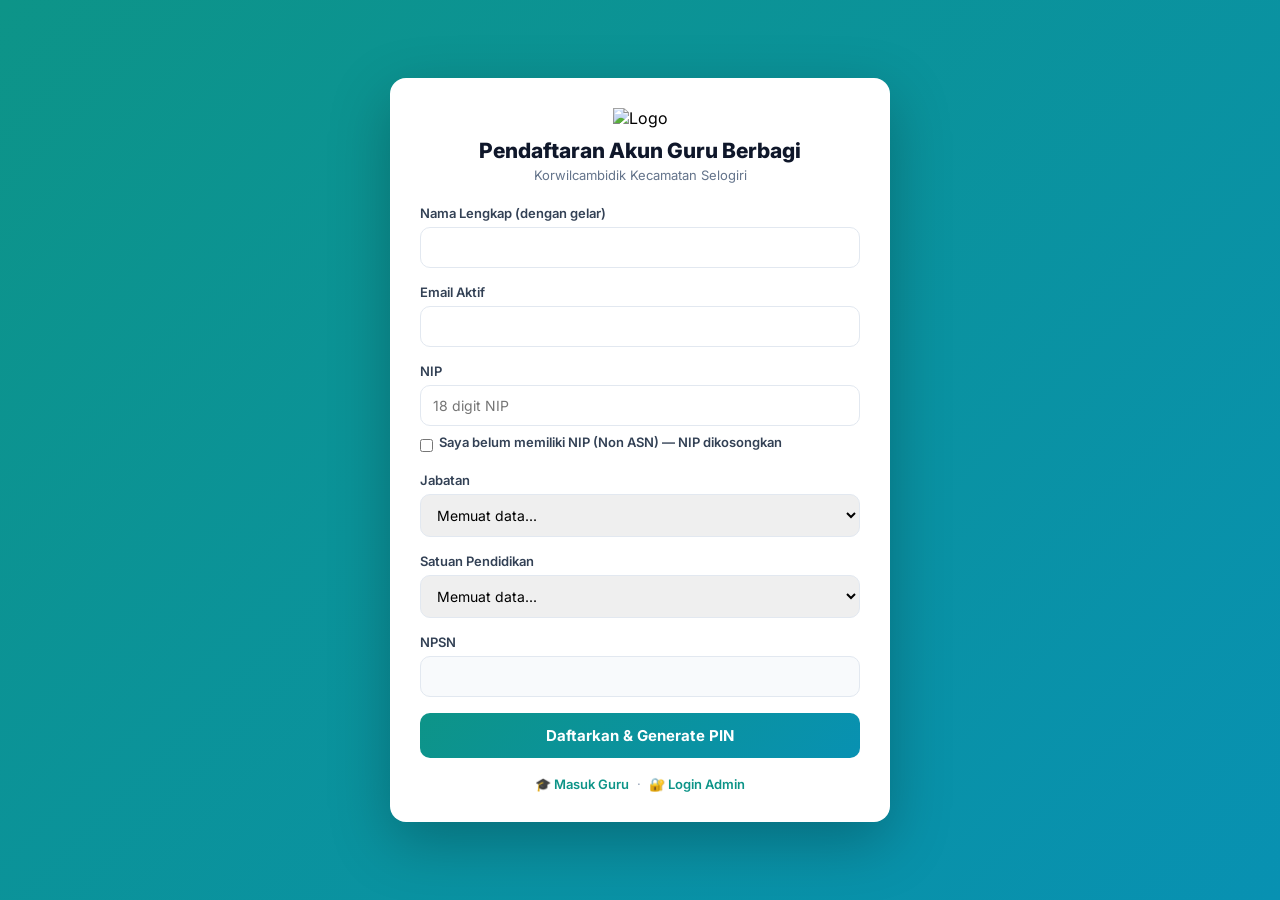
==== commit be6a89b9: "Refactor NIP input logic and update checkbox label Updated the NIP input handling and checkbox label" ====
--- a/akun/index.html
+++ b/akun/index.html
@@ -71,7 +71,7 @@
         <input type="text" id="nip" placeholder="18 digit NIP" />
         <div class="checkbox-group">
           <input type="checkbox" id="noNip" />
-          <label for="noNip">Saya belum memiliki NIP (Gunakan Email sebagai ID)</label>
+          <label for="noNip">Saya belum memiliki NIP (Non ASN) — NIP dikosongkan</label>
         </div>
       </div>
       <div class="form-group">
@@ -161,7 +161,7 @@
     try {
       const [{ data: jabatanData }, { data: sekolahData }] = await Promise.all([
         db.from("jabatan").select("nama").order("nama"),
-        db.from("sekolah").select("nama, npsn").order("nama"),
+        db.from("sekolah").select("nama, npsn").eq("aktif", true).order("nama"),
       ]);
       const j = $("jabatan");
       j.innerHTML = '<option value="">-- Pilih Jabatan --</option>';
@@ -178,10 +178,10 @@
     $("email").addEventListener("input", checkEmailSuggestion);
     $("noNip").addEventListener("change", (e) => {
       const nip = $("nip");
-      if (e.target.checked) { nip.value = $("email").value; nip.readOnly = true; }
-      else { nip.value = ""; nip.readOnly = false; }
+      nip.value = "";
+      nip.readOnly = e.target.checked;
+      nip.placeholder = e.target.checked ? "Non ASN: NIP dikosongkan" : "18 digit NIP";
     });
-    $("email").addEventListener("input", (e) => { if ($("noNip").checked) $("nip").value = e.target.value; });
     $("jabatan").addEventListener("change", (e) => {
       const lain = $("jabatanLainnya");
       const show = e.target.value === "__lainnya__";
@@ -198,7 +198,8 @@
   async function handleSubmit(e) {
     e.preventDefault();
     const btn = $("btnSubmit"), txt = btn.querySelector(".btn-text"), lod = btn.querySelector(".btn-loader");
-    const nama = $("nama").value.trim(), email = $("email").value.trim(), nip = $("nip").value.trim();
+    const nama = $("nama").value.trim(), email = $("email").value.trim();
+    const nip = $("noNip").checked ? null : ($("nip").value.trim() || null);
     const jRaw = $("jabatan").value, jLain = $("jabatanLainnya").value.trim();
     const jabatan = jRaw === "__lainnya__" ? jLain : jRaw;
     const satuan = $("satuan").value, npsn = $("npsn").value.trim();
@@ -229,4 +230,4 @@
   function tampilkanError(p) { $("errorPesan").textContent = p; $("modalError").classList.remove("hidden"); }
 </script>
 </body>
-</html>+</html>
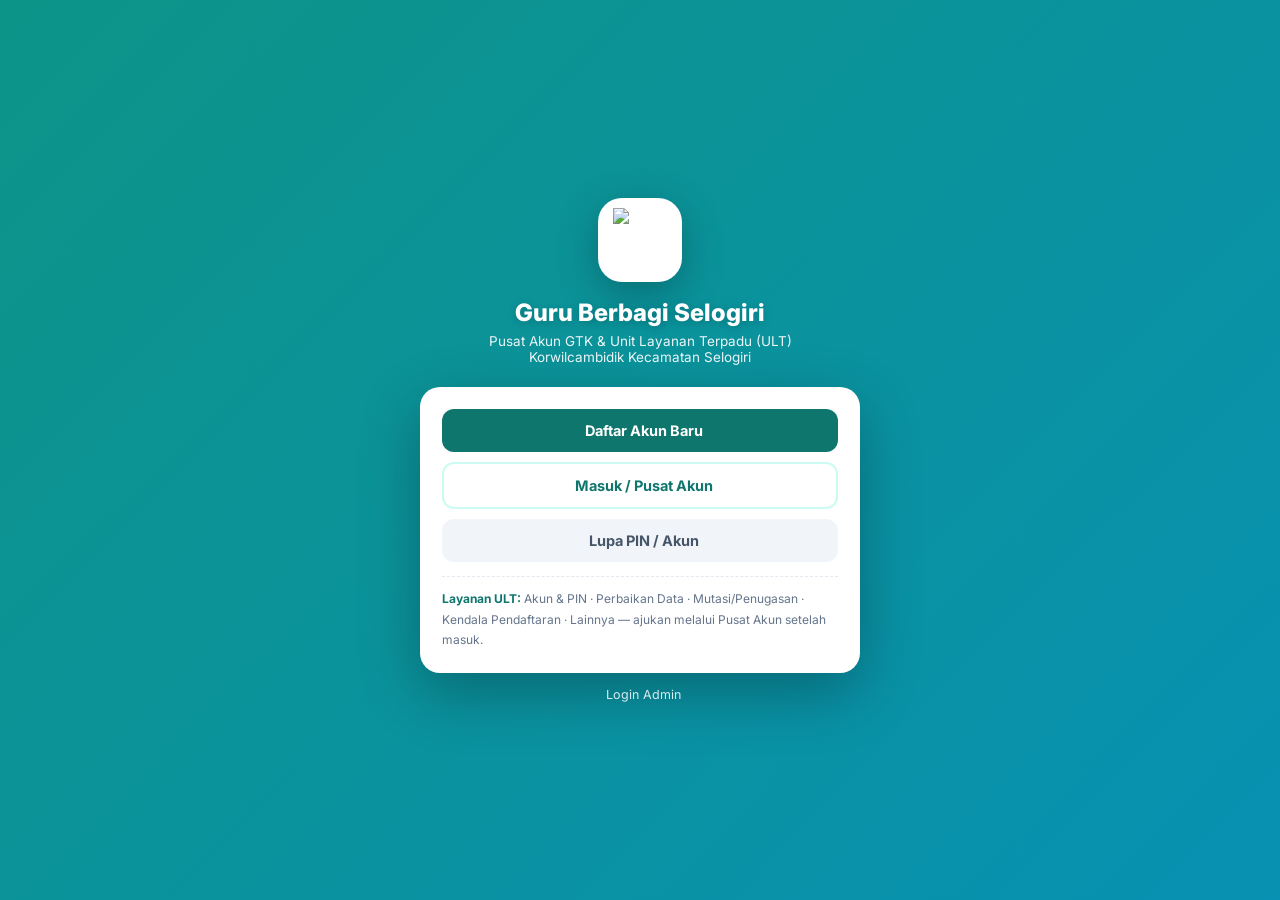
==== commit 54f5a8a1: "Update index.html" ====
--- a/akun/index.html
+++ b/akun/index.html
@@ -1,233 +1,79 @@
 <!DOCTYPE html>
 <html lang="id">
 <head>
-<meta charset="UTF-8" />
-<meta name="viewport" content="width=device-width, initial-scale=1.0" />
-<title>Pendaftaran Akun Guru Berbagi - Selogiri</title>
-<link rel="preconnect" href="https://fonts.googleapis.com" />
-<link href="https://fonts.googleapis.com/css2?family=Inter:wght@400;500;600;700;800&display=swap" rel="stylesheet" />
+<meta charset="UTF-8"/>
+<meta name="viewport" content="width=device-width, initial-scale=1.0"/>
+<title>Guru Berbagi Selogiri — Pusat Akun & Layanan</title>
+<link href="https://fonts.googleapis.com/css2?family=Inter:wght@400;600;700;800&display=swap" rel="stylesheet"/>
 <style>
-  *{margin:0;padding:0;box-sizing:border-box;font-family:'Inter',system-ui,sans-serif}
-  body{background:linear-gradient(135deg,#0D9488 0%,#0891B2 100%);min-height:100vh;padding:20px;display:flex;align-items:center;justify-content:center}
-  .container{background:#fff;max-width:500px;width:100%;border-radius:16px;box-shadow:0 20px 60px rgba(0,0,0,.25);padding:30px}
-  .header{text-align:center;margin-bottom:22px}
-  .logo{max-width:78px;margin-bottom:10px}
-  .header h1{color:#0F172A;font-size:21px;font-weight:800}
-  .subtitle{color:#64748b;font-size:13px;margin-top:4px}
-  .form-group{margin-bottom:16px}
-  .form-group label{display:block;margin-bottom:6px;color:#334155;font-weight:600;font-size:13px}
-  .form-group input[type="text"],.form-group input[type="email"],.form-group select{width:100%;padding:11px 12px;border:1px solid #e2e8f0;border-radius:10px;font-size:14px;outline:none;transition:.15s}
-  .form-group input:focus,.form-group select:focus{border-color:#0D9488;box-shadow:0 0 0 3px rgba(13,148,136,.15)}
-  .form-group input[readonly]{background:#f8fafc;cursor:not-allowed}
-  .checkbox-group{display:flex;align-items:center;margin-top:8px;font-size:12.5px;color:#555}
-  .checkbox-group input{margin-right:6px}
-  .suggest{margin-top:8px;font-size:12.5px;background:#fffbeb;border:1px solid #fde68a;border-radius:10px;padding:8px 10px;color:#92400e;display:flex;align-items:center;gap:6px;flex-wrap:wrap}
-  .suggest button{background:#f59e0b;color:#fff;border:none;border-radius:8px;padding:4px 10px;font-size:12px;font-weight:600;cursor:pointer}
-  .btn-primary{width:100%;padding:13px;background:linear-gradient(135deg,#0D9488,#0891B2);color:#fff;border:none;border-radius:10px;font-size:15px;font-weight:700;cursor:pointer;transition:.15s}
-  .btn-primary:hover{opacity:.92}
-  .btn-primary:disabled{opacity:.6;cursor:not-allowed}
-  .footer-link{text-align:center;margin-top:18px;font-size:13px;color:#94a3b8}
-  .footer-link a{color:#0D9488;text-decoration:none;font-weight:600}
-  .footer-link a:hover{text-decoration:underline}
-  .modal{position:fixed;inset:0;background:rgba(15,23,42,.6);backdrop-filter:blur(3px);display:flex;align-items:center;justify-content:center;z-index:1000;padding:16px}
-  .modal-content{background:#fff;max-width:420px;width:90%;border-radius:16px;overflow:hidden;animation:pop .25s ease}
-  @keyframes pop{from{transform:translateY(-20px);opacity:0}to{transform:none;opacity:1}}
-  .modal-header{background:#0F766E;color:#fff;padding:20px;text-align:center}
-  .modal-header.error{background:#e74c3c}
-  .modal-header.duplikat{background:#d97706}
-  .modal-header h2{font-size:17px}
-  .modal-body{padding:25px;text-align:center}
-  .pin-box{background:#CCFBF1;border-left:5px solid #0D9488;padding:18px;margin:18px 0;border-radius:8px}
-  .pin-number{font-size:34px;font-weight:800;letter-spacing:6px;color:#0F766E}
-  .pin-note{font-size:12px;color:#777;margin-top:12px}
-  .modal-content .btn-primary{margin:0 25px 25px;width:calc(100% - 50px)}
-  .hidden{display:none!important}
-  @media(max-width:480px){.container{padding:20px}.pin-number{font-size:26px}}
+:root{--p:#0D9488;--p6:#0F766E;--ps:#CCFBF1}
+*{margin:0;padding:0;box-sizing:border-box;font-family:'Inter',system-ui,sans-serif}
+body{min-height:100vh;background:linear-gradient(135deg,#0D9488,#0891B2);display:flex;align-items:center;justify-content:center;padding:20px}
+.wrap{width:100%;max-width:440px;text-align:center;color:#fff}
+.logo{width:84px;height:84px;border-radius:24px;background:#fff;padding:10px;box-shadow:0 12px 40px rgba(0,0,0,.25);margin:0 auto 16px}
+.logo img{width:100%;height:100%;object-fit:contain}
+h1{font-size:24px;font-weight:800;text-shadow:0 2px 8px rgba(0,0,0,.2)}
+.sub{opacity:.92;font-size:13.5px;margin:6px 0 22px}
+.card{background:#fff;border-radius:20px;padding:22px;box-shadow:0 20px 60px rgba(0,0,0,.28);text-align:left}
+.btn{display:flex;align-items:center;justify-content:center;gap:8px;width:100%;padding:13px;border:none;border-radius:12px;font-size:14.5px;font-weight:700;cursor:pointer;margin-bottom:10px;text-decoration:none}
+.btn .lucide{width:18px;height:18px}
+.btn-primary{background:var(--p6);color:#fff}.btn-primary:hover{background:#115E59}
+.btn-outline{background:#fff;color:var(--p6);border:2px solid var(--ps)}.btn-outline:hover{background:var(--ps)}
+.btn-ghost{background:#f1f5f9;color:#475569}.btn-ghost:hover{background:#e2e8f0}
+.halo{text-align:center;margin-bottom:14px}
+.halo b{display:block;font-size:17px;color:#0f172a}
+.halo span{font-size:12.5px;color:#64748b}
+.layanan{margin-top:14px;border-top:1px dashed #e2e8f0;padding-top:12px;font-size:12px;color:#64748b;line-height:1.7}
+.layanan b{color:#0F766E}
+.admin-link{display:inline-flex;align-items:center;gap:6px;margin-top:14px;color:#fff;opacity:.85;font-size:12.5px;text-decoration:none}
+.admin-link .lucide{width:14px;height:14px}
+.admin-link:hover{opacity:1;text-decoration:underline}
+.hidden{display:none!important}
 </style>
 </head>
 <body>
-  <div class="container">
-    <div class="header">
-      <img src="https://raw.githubusercontent.com/slg-timkreatif/app/refs/heads/main/1768315347206.png" alt="Logo" class="logo" />
-      <h1>Pendaftaran Akun Guru Berbagi</h1>
-      <p class="subtitle">Korwilcambidik Kecamatan Selogiri</p>
+<div class="wrap">
+  <div class="logo"><img src="https://raw.githubusercontent.com/slg-timkreatif/app/refs/heads/main/1768315347206.png" alt="Logo"/></div>
+  <h1>Guru Berbagi Selogiri</h1>
+  <p class="sub">Pusat Akun GTK & Unit Layanan Terpadu (ULT)<br>Korwilcambidik Kecamatan Selogiri</p>
+  <div class="card">
+    <div id="boxSesi" class="halo hidden"></div>
+    <div id="boxTamu">
+      <a class="btn btn-primary" href="daftar.html"><i data-lucide="user-plus"></i> Daftar Akun Baru</a>
+      <a class="btn btn-outline" href="guru.html"><i data-lucide="log-in"></i> Masuk / Pusat Akun</a>
+      <a class="btn btn-ghost" href="guru.html?pemulihan=1"><i data-lucide="key-round"></i> Lupa PIN / Akun</a>
     </div>
-
-    <form id="formDaftar" autocomplete="off">
-      <div class="form-group">
-        <label for="nama">Nama Lengkap (dengan gelar)</label>
-        <input type="text" id="nama" required />
-      </div>
-      <div class="form-group">
-        <label for="email">Email Aktif</label>
-        <input type="email" id="email" required />
-        <div id="emailSuggest" class="suggest hidden">
-          <span>Maksud Anda: <b id="emailSuggestVal"></b>?</span>
-          <button type="button" id="emailSuggestBtn">Gunakan</button>
-        </div>
-      </div>
-      <div class="form-group">
-        <label for="nip">NIP</label>
-        <input type="text" id="nip" placeholder="18 digit NIP" />
-        <div class="checkbox-group">
-          <input type="checkbox" id="noNip" />
-          <label for="noNip">Saya belum memiliki NIP (Non ASN) — NIP dikosongkan</label>
-        </div>
-      </div>
-      <div class="form-group">
-        <label for="jabatan">Jabatan</label>
-        <select id="jabatan" required><option value="">Memuat data...</option></select>
-        <input type="text" id="jabatanLainnya" placeholder="Sebutkan Jabatan Lainnya" style="display:none;margin-top:8px" />
-      </div>
-      <div class="form-group">
-        <label for="satuan">Satuan Pendidikan</label>
-        <select id="satuan" required><option value="">Memuat data...</option></select>
-      </div>
-      <div class="form-group">
-        <label for="npsn">NPSN</label>
-        <input type="text" id="npsn" readonly />
-      </div>
-      <button type="submit" id="btnSubmit" class="btn-primary">
-        <span class="btn-text">Daftarkan & Generate PIN</span>
-        <span class="btn-loader" style="display:none">Sedang memproses... Mohon tunggu.</span>
-      </button>
-    </form>
-
-    <div class="footer-link">
-      <a href="guru.html">🎓 Masuk Guru</a> &nbsp;·&nbsp; <a href="admin.html">🔐 Login Admin</a>
+    <div id="boxLogin" class="hidden">
+      <a class="btn btn-primary" href="guru.html"><i data-lucide="arrow-right"></i> Lanjut ke Pusat Akun</a>
+      <button class="btn btn-ghost" id="btnKeluar"><i data-lucide="log-out"></i> Keluar dari Perangkat Ini</button>
     </div>
+    <div class="layanan"><b>Layanan ULT:</b> Akun & PIN · Perbaikan Data · Mutasi/Penugasan · Kendala Pendaftaran · Lainnya — ajukan melalui Pusat Akun setelah masuk.</div>
   </div>
-
-  <div id="modalPinContainer" class="modal hidden">
-    <div class="modal-content">
-      <div class="modal-header" id="modalHeader"><h2>Pendaftaran Berhasil!</h2></div>
-      <div class="modal-body">
-        <p>Halo, <strong id="modalNama"></strong>.</p>
-        <p id="modalPesan">PIN Anda adalah:</p>
-        <div class="pin-box"><span id="modalPinValue" class="pin-number"></span></div>
-        <p class="pin-note">*Simpan PIN ini. Jangan bagikan kepada siswa. Lupa PIN? Buka menu "Masuk Guru".</p>
-      </div>
-      <button id="btnTutupModal" class="btn-primary">Tutup</button>
-    </div>
-  </div>
-
-  <div id="modalError" class="modal hidden">
-    <div class="modal-content">
-      <div class="modal-header error"><h2>Terjadi Kesalahan</h2></div>
-      <div class="modal-body"><p id="errorPesan"></p></div>
-      <button id="btnTutupError" class="btn-primary">Tutup</button>
-    </div>
-  </div>
-
+  <a class="admin-link" href="admin.html"><i data-lucide="shield-check"></i> Login Admin</a>
+</div>
 <script src="https://cdn.jsdelivr.net/npm/@supabase/supabase-js@2"></script>
+<script src="https://unpkg.com/lucide@latest"></script>
 <script>
-  const SUPABASE_URL = "https://qamqqwfzhyiihqyzliwq.supabase.co";
-  const SUPABASE_ANON_KEY = "sb_publishable_O_qwmOBPSU8dylEPCrPRAA_GC25Ii5x";
-  const FUNCTION_URL = `${SUPABASE_URL}/functions/v1/register-guru`;
-  const $ = (id) => document.getElementById(id);
-  let db = null, lastSuggestion = null;
-
-  document.addEventListener("DOMContentLoaded", () => {
-    db = window.supabase.createClient(SUPABASE_URL, SUPABASE_ANON_KEY);
-    loadDropdowns(); setupEventListeners();
-  });
-
-  function fixDomain(d) {
-    d = d.toLowerCase().trim();
-    const MAP = { "g.mail.com": "gmail.com", "gmail.co": "gmail.com", "gmail.con": "gmail.com", "gmal.com": "gmail.com", "gmial.com": "gmail.com", "gmail.cm": "gmail.com", "gmail.cim": "gmail.com", "yahooo.com": "yahoo.com", "addmin.sd.belajar.id": "admin.sd.belajar.id", "guru.sd.belajar.id.sd.belajar.id": "guru.sd.belajar.id" };
-    if (MAP[d]) return MAP[d];
-    if (d.startsWith("gmail") && d !== "gmail.com") return "gmail.com";
-    if (d.includes("belajar.id")) return d.replace("addmin", "admin");
-    return d;
+const $=id=>document.getElementById(id);
+const SUPABASE_URL="https://qamqqwfzhyiihqyzliwq.supabase.co";
+const ANON="sb_publishable_O_qwmOBPSU8dylEPCrPRAA_GC25Ii5x";
+(async()=>{
+  const token=localStorage.getItem("gb_token");
+  if(token){
+    try{
+      const res=await fetch(`${SUPABASE_URL}/functions/v1/verify-guru`,{headers:{apikey:ANON,Authorization:`Bearer ${token}`}});
+      const r=await res.json();
+      if(r.valid){
+        $("boxTamu").classList.add("hidden");
+        $("boxLogin").classList.remove("hidden");
+        $("boxSesi").classList.remove("hidden");
+        $("boxSesi").innerHTML=`<b>Halo, ${r.profile.nama}</b><span>${r.profile.sekolah}</span>`;
+      } else localStorage.removeItem("gb_token");
+    }catch(e){}
   }
-  function checkEmailSuggestion() {
-    const v = $("email").value.trim().toLowerCase();
-    const at = v.indexOf("@");
-    const box = $("emailSuggest");
-    if (at < 1 || !v.includes(".")) { box.classList.add("hidden"); lastSuggestion = null; return; }
-    const local = v.slice(0, at), dom = v.slice(at + 1);
-    const fixed = fixDomain(dom);
-    if (fixed !== dom) {
-      lastSuggestion = `${local}@${fixed}`;
-      $("emailSuggestVal").textContent = lastSuggestion;
-      box.classList.remove("hidden");
-    } else { box.classList.add("hidden"); lastSuggestion = null; }
-  }
-  $("emailSuggestBtn").addEventListener("click", () => {
-    if (lastSuggestion) { $("email").value = lastSuggestion; $("emailSuggest").classList.add("hidden"); }
-  });
-
-  async function loadDropdowns() {
-    try {
-      const [{ data: jabatanData }, { data: sekolahData }] = await Promise.all([
-        db.from("jabatan").select("nama").order("nama"),
-        db.from("sekolah").select("nama, npsn").eq("aktif", true).order("nama"),
-      ]);
-      const j = $("jabatan");
-      j.innerHTML = '<option value="">-- Pilih Jabatan --</option>';
-      (jabatanData || []).forEach((x) => j.add(new Option(x.nama, x.nama)));
-      j.add(new Option("Lainnya...", "__lainnya__"));
-      const s = $("satuan");
-      s.innerHTML = '<option value="">-- Pilih Satuan Pendidikan --</option>';
-      window.sekolahMap = {};
-      (sekolahData || []).forEach((x) => { s.add(new Option(x.nama, x.nama)); window.sekolahMap[x.nama] = x.npsn; });
-    } catch (e) { alert("Gagal memuat data. Silakan refresh."); }
-  }
-
-  function setupEventListeners() {
-    $("email").addEventListener("input", checkEmailSuggestion);
-    $("noNip").addEventListener("change", (e) => {
-      const nip = $("nip");
-      nip.value = "";
-      nip.readOnly = e.target.checked;
-      nip.placeholder = e.target.checked ? "Non ASN: NIP dikosongkan" : "18 digit NIP";
-    });
-    $("jabatan").addEventListener("change", (e) => {
-      const lain = $("jabatanLainnya");
-      const show = e.target.value === "__lainnya__";
-      lain.style.display = show ? "block" : "none";
-      lain.required = show;
-      if (!show) lain.value = "";
-    });
-    $("satuan").addEventListener("change", (e) => { $("npsn").value = (window.sekolahMap && window.sekolahMap[e.target.value]) || ""; });
-    $("formDaftar").addEventListener("submit", handleSubmit);
-    $("btnTutupModal").addEventListener("click", () => $("modalPinContainer").classList.add("hidden"));
-    $("btnTutupError").addEventListener("click", () => $("modalError").classList.add("hidden"));
-  }
-
-  async function handleSubmit(e) {
-    e.preventDefault();
-    const btn = $("btnSubmit"), txt = btn.querySelector(".btn-text"), lod = btn.querySelector(".btn-loader");
-    const nama = $("nama").value.trim(), email = $("email").value.trim();
-    const nip = $("noNip").checked ? null : ($("nip").value.trim() || null);
-    const jRaw = $("jabatan").value, jLain = $("jabatanLainnya").value.trim();
-    const jabatan = jRaw === "__lainnya__" ? jLain : jRaw;
-    const satuan = $("satuan").value, npsn = $("npsn").value.trim();
-    if (!jabatan) { tampilkanError("Mohon pilih atau isi jabatan."); return; }
-    btn.disabled = true; txt.style.display = "none"; lod.style.display = "inline";
-    try {
-      const res = await fetch(FUNCTION_URL, {
-        method: "POST",
-        headers: { "Content-Type": "application/json", apikey: SUPABASE_ANON_KEY, Authorization: `Bearer ${SUPABASE_ANON_KEY}` },
-        body: JSON.stringify({ nama, nip, jabatan, satuan, npsn, email }),
-      });
-      const r = await res.json();
-      if (r.status === "sukses") { tampilkanModal(r.nama, r.pin, "sukses"); $("formDaftar").reset(); $("nip").readOnly = false; $("jabatanLainnya").style.display = "none"; $("emailSuggest").classList.add("hidden"); }
-      else if (r.status === "duplikat") { tampilkanModal(r.nama, r.pin, "duplikat"); }
-      else { tampilkanError(r.error || "Terjadi kesalahan tidak diketahui."); }
-    } catch (err) { tampilkanError("Gagal terhubung ke server: " + err.message); }
-    finally { btn.disabled = false; txt.style.display = "inline"; lod.style.display = "none"; }
-  }
-
-  function tampilkanModal(nama, pin, tipe) {
-    const h = $("modalHeader");
-    if (tipe === "duplikat") { h.querySelector("h2").textContent = "Akun Sudah Terdaftar"; h.className = "modal-header duplikat"; $("modalPesan").textContent = "Kami menemukan akun Anda. PIN Anda adalah:"; }
-    else { h.querySelector("h2").textContent = "Pendaftaran Berhasil!"; h.className = "modal-header"; $("modalPesan").textContent = "PIN Anda adalah:"; }
-    $("modalNama").textContent = nama;
-    $("modalPinValue").textContent = pin;
-    $("modalPinContainer").classList.remove("hidden");
-  }
-  function tampilkanError(p) { $("errorPesan").textContent = p; $("modalError").classList.remove("hidden"); }
+  lucide.createIcons();
+})();
+$("btnKeluar").addEventListener("click",()=>{localStorage.removeItem("gb_token");location.reload();});
 </script>
 </body>
-</html>
+</html>
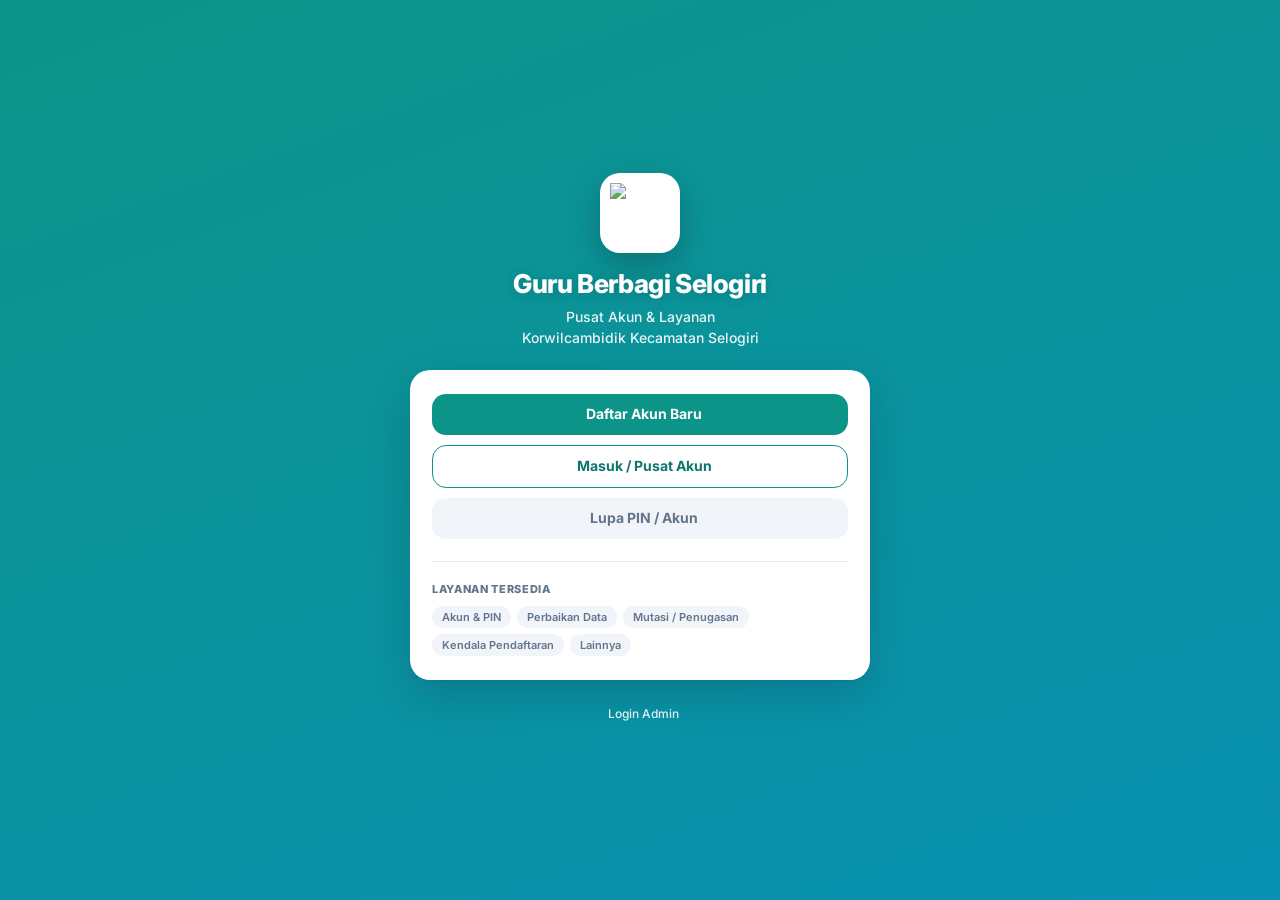
==== commit 2649900f: "Update index.html" ====
--- a/akun/index.html
+++ b/akun/index.html
@@ -2,78 +2,215 @@
 <html lang="id">
 <head>
 <meta charset="UTF-8"/>
-<meta name="viewport" content="width=device-width, initial-scale=1.0"/>
+<meta name="viewport" content="width=device-width, initial-scale=1.0, viewport-fit=cover"/>
+<meta name="theme-color" content="#0D9488"/>
 <title>Guru Berbagi Selogiri — Pusat Akun & Layanan</title>
-<link href="https://fonts.googleapis.com/css2?family=Inter:wght@400;600;700;800&display=swap" rel="stylesheet"/>
+<link href="https://fonts.googleapis.com/css2?family=Inter:wght@400;500;600;700;800&display=swap" rel="stylesheet"/>
 <style>
-:root{--p:#0D9488;--p6:#0F766E;--ps:#CCFBF1}
-*{margin:0;padding:0;box-sizing:border-box;font-family:'Inter',system-ui,sans-serif}
-body{min-height:100vh;background:linear-gradient(135deg,#0D9488,#0891B2);display:flex;align-items:center;justify-content:center;padding:20px}
+/* ================= TOKENS v5 ================= */
+:root{
+  --acc:#0D9488;--acc-hover:#0F766E;--acc-soft:#CCFBF1;--acc-text:#0F766E;
+  --bg:#F4F6F8;--card:#FFFFFF;--border:#E2E8F0;
+  --text:#0F172A;--text-muted:#64748B;--text-soft:#94A3B8;
+  --ok:#059669;--ok-soft:#ECFDF5;
+  --fs-xs:11px;--fs-sm:12px;--fs-base:14px;--fs-md:16px;--fs-lg:20px;--fs-xl:24px;--fs-2xl:32px;
+  --r-sm:10px;--r-md:14px;--r-lg:20px;--r-full:999px;
+  --sh-sm:0 1px 2px rgba(15,23,42,.05);
+  --sh-md:0 1px 2px rgba(15,23,42,.06),0 8px 24px rgba(15,23,42,.07);
+  --sh-float:0 1px 2px rgba(15,23,42,.06),0 16px 40px rgba(15,23,42,.18);
+  --dur-fast:120ms;--dur-base:180ms;--dur-slow:260ms;
+  --ease:cubic-bezier(.2,.8,.2,1);
+}
+
+/* ================= RESET ================= */
+*{margin:0;padding:0;box-sizing:border-box;font-family:'Inter',system-ui,sans-serif;-webkit-tap-highlight-color:transparent}
+body{min-height:100dvh;background:linear-gradient(160deg,#0D9488,#0891B2);display:flex;align-items:center;justify-content:center;padding:20px;font-size:var(--fs-base);color:var(--text);-webkit-font-smoothing:antialiased}
+button,input,select,textarea{font-family:inherit;font-size:var(--fs-base);color:inherit}
+.hidden{display:none!important}
+.lucide{width:18px;height:18px;flex-shrink:0}
+:focus-visible{outline:2px solid #fff;outline-offset:2px;border-radius:var(--r-sm)}
+.card :focus-visible{outline-color:var(--acc)}
+@media (prefers-reduced-motion: reduce){*,*::before,*::after{animation-duration:.01ms!important;transition-duration:.01ms!important}}
+
+/* ================= SKELETON ================= */
+.skeleton{background:linear-gradient(90deg,#EEF1F5 25%,#F8FAFC 50%,#EEF1F5 75%);background-size:200% 100%;animation:shimmer 1.4s ease-in-out infinite;border-radius:var(--r-md)}
+@keyframes shimmer{0%{background-position:200% 0}100%{background-position:-200% 0}}
+
+/* ================= WRAP & BRAND ================= */
 .wrap{width:100%;max-width:440px;text-align:center;color:#fff}
-.logo{width:84px;height:84px;border-radius:24px;background:#fff;padding:10px;box-shadow:0 12px 40px rgba(0,0,0,.25);margin:0 auto 16px}
+.brand{margin-bottom:22px}
+.logo{width:80px;height:80px;border-radius:var(--r-lg);background:#fff;padding:10px;box-shadow:0 12px 32px rgba(0,0,0,.22);margin:0 auto 16px}
 .logo img{width:100%;height:100%;object-fit:contain}
-h1{font-size:24px;font-weight:800;text-shadow:0 2px 8px rgba(0,0,0,.2)}
-.sub{opacity:.92;font-size:13.5px;margin:6px 0 22px}
-.card{background:#fff;border-radius:20px;padding:22px;box-shadow:0 20px 60px rgba(0,0,0,.28);text-align:left}
-.btn{display:flex;align-items:center;justify-content:center;gap:8px;width:100%;padding:13px;border:none;border-radius:12px;font-size:14.5px;font-weight:700;cursor:pointer;margin-bottom:10px;text-decoration:none}
-.btn .lucide{width:18px;height:18px}
-.btn-primary{background:var(--p6);color:#fff}.btn-primary:hover{background:#115E59}
-.btn-outline{background:#fff;color:var(--p6);border:2px solid var(--ps)}.btn-outline:hover{background:var(--ps)}
-.btn-ghost{background:#f1f5f9;color:#475569}.btn-ghost:hover{background:#e2e8f0}
-.halo{text-align:center;margin-bottom:14px}
-.halo b{display:block;font-size:17px;color:#0f172a}
-.halo span{font-size:12.5px;color:#64748b}
-.layanan{margin-top:14px;border-top:1px dashed #e2e8f0;padding-top:12px;font-size:12px;color:#64748b;line-height:1.7}
-.layanan b{color:#0F766E}
-.admin-link{display:inline-flex;align-items:center;gap:6px;margin-top:14px;color:#fff;opacity:.85;font-size:12.5px;text-decoration:none}
+.brand h1{font-size:var(--fs-xl);font-weight:800;letter-spacing:-.015em;line-height:1.15;text-shadow:0 2px 12px rgba(0,0,0,.15)}
+.brand .sub{font-size:13px;line-height:1.5;margin-top:8px;color:rgba(255,255,255,.9);font-weight:500}
+
+/* ================= CARD ================= */
+.card{background:var(--card);border-radius:var(--r-lg);padding:20px 18px;box-shadow:var(--sh-float);text-align:left}
+
+/* ================= BUTTONS ================= */
+.btn{display:inline-flex;align-items:center;justify-content:center;gap:8px;padding:12px 16px;border:none;border-radius:var(--r-md);font-weight:700;font-size:var(--fs-base);cursor:pointer;transition:transform var(--dur-fast) var(--ease),background var(--dur-fast) var(--ease),border-color var(--dur-fast) var(--ease),color var(--dur-fast) var(--ease);text-decoration:none;line-height:1.2}
+.btn .lucide{width:17px;height:17px}
+.btn:active{transform:scale(.98)}
+.btn-block{width:100%}
+.btn-block + .btn-block{margin-top:10px}
+.btn-primary{background:var(--acc);color:#fff}
+.btn-primary:hover{background:var(--acc-hover)}
+.btn-secondary{background:var(--card);color:var(--acc-text);border:1px solid var(--acc)}
+.btn-secondary:hover{background:var(--acc-soft)}
+.btn-ghost{background:#F1F5F9;color:var(--text-muted);border:none}
+.btn-ghost:hover{background:#E2E8F0;color:var(--text)}
+
+/* ================= LAYANAN NOTE ================= */
+.layanan-note{margin-top:22px;padding-top:20px;border-top:1px solid var(--border)}
+.layanan-kicker{font-size:var(--fs-xs);font-weight:800;color:var(--text-muted);text-transform:uppercase;letter-spacing:.06em;margin-bottom:10px}
+.layanan-chips{display:flex;flex-wrap:wrap;gap:6px}
+.layanan-chip{font-size:var(--fs-xs);font-weight:600;background:#F1F5F9;color:var(--text-muted);padding:4px 10px;border-radius:var(--r-full);white-space:nowrap;line-height:1.3}
+
+/* ================= SESSION GREETING ================= */
+.sesi-greet{display:flex;align-items:center;gap:14px;padding:14px;background:linear-gradient(135deg,var(--acc-soft),#F0FDFA);border-radius:var(--r-md);margin-bottom:18px;position:relative;overflow:hidden}
+.sesi-greet::before{content:"";position:absolute;top:-40px;right:-30px;width:120px;height:120px;background:radial-gradient(circle,rgba(255,255,255,.7),transparent 70%);border-radius:50%;pointer-events:none}
+.sesi-greet>*{position:relative;z-index:1}
+.sesi-info{flex:1;min-width:0}
+.sesi-hi{font-size:var(--fs-xs);font-weight:700;color:var(--acc-text);text-transform:uppercase;letter-spacing:.05em;margin-bottom:3px;opacity:.85}
+.sesi-nama{font-size:var(--fs-base);font-weight:700;color:var(--text);line-height:1.3;overflow:hidden;text-overflow:ellipsis;white-space:nowrap}
+.sesi-sekolah{font-size:var(--fs-sm);color:var(--text-muted);margin-top:2px;overflow:hidden;text-overflow:ellipsis;white-space:nowrap}
+
+/* ================= THUMBWRAP ================= */
+.thumbwrap{width:52px;height:52px;border-radius:var(--r-full);background:#fff;color:var(--acc-text);display:inline-flex;align-items:center;justify-content:center;font-weight:800;font-size:var(--fs-lg);position:relative;overflow:hidden;flex-shrink:0;border:2px solid #fff;box-shadow:0 4px 12px rgba(13,148,136,.18)}
+.thumbwrap img{position:absolute;inset:0;width:100%;height:100%;object-fit:cover}
+.tw-init{font-style:normal;display:flex;align-items:center;justify-content:center;width:100%;height:100%}
+
+/* ================= LOADING SKELETON ================= */
+.sk-loading-1{height:80px;border-radius:var(--r-md);margin-bottom:18px}
+.sk-loading-2{height:46px;border-radius:var(--r-md);margin-bottom:10px}
+.sk-loading-3{height:46px;border-radius:var(--r-md)}
+
+/* ================= ADMIN LINK ================= */
+.admin-link{display:inline-flex;align-items:center;gap:6px;margin-top:20px;color:rgba(255,255,255,.88);font-size:var(--fs-sm);font-weight:500;text-decoration:none;padding:6px 10px;border-radius:var(--r-full);transition:background var(--dur-fast) var(--ease),color var(--dur-fast) var(--ease)}
 .admin-link .lucide{width:14px;height:14px}
-.admin-link:hover{opacity:1;text-decoration:underline}
-.hidden{display:none!important}
+.admin-link:hover{color:#fff;background:rgba(255,255,255,.12)}
+
+/* ================= DESKTOP ================= */
+@media(min-width:640px){
+  .wrap{max-width:460px}
+  .card{padding:24px 22px}
+  .brand h1{font-size:26px}
+  .brand .sub{font-size:14px}
+}
 </style>
 </head>
 <body>
-<div class="wrap">
-  <div class="logo"><img src="https://raw.githubusercontent.com/slg-timkreatif/app/refs/heads/main/1768315347206.png" alt="Logo"/></div>
-  <h1>Guru Berbagi Selogiri</h1>
-  <p class="sub">Pusat Akun GTK & Unit Layanan Terpadu (ULT)<br>Korwilcambidik Kecamatan Selogiri</p>
+<main class="wrap">
+  <header class="brand">
+    <div class="logo"><img src="https://raw.githubusercontent.com/slg-timkreatif/app/refs/heads/main/1768315347206.png" alt="Logo Guru Berbagi Selogiri"/></div>
+    <h1>Guru Berbagi Selogiri</h1>
+    <p class="sub">Pusat Akun & Layanan<br>Korwilcambidik Kecamatan Selogiri</p>
+  </header>
+
   <div class="card">
-    <div id="boxSesi" class="halo hidden"></div>
+    <!-- Loading state (saat verifikasi token) -->
+    <div id="boxLoading" class="hidden">
+      <div class="skeleton sk-loading-1"></div>
+      <div class="skeleton sk-loading-2"></div>
+      <div class="skeleton sk-loading-3"></div>
+    </div>
+
+    <!-- Guest state -->
     <div id="boxTamu">
-      <a class="btn btn-primary" href="daftar.html"><i data-lucide="user-plus"></i> Daftar Akun Baru</a>
-      <a class="btn btn-outline" href="guru.html"><i data-lucide="log-in"></i> Masuk / Pusat Akun</a>
-      <a class="btn btn-ghost" href="guru.html?pemulihan=1"><i data-lucide="key-round"></i> Lupa PIN / Akun</a>
+      <a class="btn btn-primary btn-block" href="daftar.html">
+        <i data-lucide="user-plus" aria-hidden="true"></i> Daftar Akun Baru
+      </a>
+      <a class="btn btn-secondary btn-block" href="guru.html">
+        <i data-lucide="log-in" aria-hidden="true"></i> Masuk / Pusat Akun
+      </a>
+      <a class="btn btn-ghost btn-block" href="guru.html?pemulihan=1">
+        <i data-lucide="key-round" aria-hidden="true"></i> Lupa PIN / Akun
+      </a>
+      <div class="layanan-note">
+        <div class="layanan-kicker">Layanan Tersedia</div>
+        <div class="layanan-chips">
+          <span class="layanan-chip">Akun & PIN</span>
+          <span class="layanan-chip">Perbaikan Data</span>
+          <span class="layanan-chip">Mutasi / Penugasan</span>
+          <span class="layanan-chip">Kendala Pendaftaran</span>
+          <span class="layanan-chip">Lainnya</span>
+        </div>
+      </div>
     </div>
-    <div id="boxLogin" class="hidden">
-      <a class="btn btn-primary" href="guru.html"><i data-lucide="arrow-right"></i> Lanjut ke Pusat Akun</a>
-      <button class="btn btn-ghost" id="btnKeluar"><i data-lucide="log-out"></i> Keluar dari Perangkat Ini</button>
+
+    <!-- Logged-in state -->
+    <div id="boxSesi" class="hidden">
+      <div class="sesi-greet">
+        <span class="thumbwrap" id="sesiWrap">
+          <i id="sesiInit" class="tw-init">G</i>
+          <img id="sesiImg" src="" alt="" style="display:none" onerror="this.style.display='none'" onload="this.style.display=''"/>
+        </span>
+        <div class="sesi-info">
+          <div class="sesi-hi">Selamat datang</div>
+          <div class="sesi-nama" id="sesiNama"></div>
+          <div class="sesi-sekolah" id="sesiSekolah"></div>
+        </div>
+      </div>
+      <a class="btn btn-primary btn-block" href="guru.html">
+        <i data-lucide="arrow-right" aria-hidden="true"></i> Lanjut ke Pusat Akun
+      </a>
+      <button class="btn btn-ghost btn-block" id="btnKeluar" type="button">
+        <i data-lucide="log-out" aria-hidden="true"></i> Keluar dari Perangkat Ini
+      </button>
     </div>
-    <div class="layanan"><b>Layanan ULT:</b> Akun & PIN · Perbaikan Data · Mutasi/Penugasan · Kendala Pendaftaran · Lainnya — ajukan melalui Pusat Akun setelah masuk.</div>
   </div>
-  <a class="admin-link" href="admin.html"><i data-lucide="shield-check"></i> Login Admin</a>
-</div>
-<script src="https://cdn.jsdelivr.net/npm/@supabase/supabase-js@2"></script>
+
+  <a class="admin-link" href="admin.html">
+    <i data-lucide="shield-check" aria-hidden="true"></i> Login Admin
+  </a>
+</main>
+
 <script src="https://unpkg.com/lucide@latest"></script>
 <script>
 const $=id=>document.getElementById(id);
 const SUPABASE_URL="https://qamqqwfzhyiihqyzliwq.supabase.co";
 const ANON="sb_publishable_O_qwmOBPSU8dylEPCrPRAA_GC25Ii5x";
+const FOTO_BASE=`${SUPABASE_URL}/storage/v1/object/public/foto-gtk`;
+
 (async()=>{
   const token=localStorage.getItem("gb_token");
   if(token){
+    $("boxTamu").classList.add("hidden");
+    $("boxLoading").classList.remove("hidden");
     try{
-      const res=await fetch(`${SUPABASE_URL}/functions/v1/verify-guru`,{headers:{apikey:ANON,Authorization:`Bearer ${token}`}});
-      const r=await res.json();
-      if(r.valid){
-        $("boxTamu").classList.add("hidden");
-        $("boxLogin").classList.remove("hidden");
+      const r=await(await fetch(`${SUPABASE_URL}/functions/v1/verify-guru`,{
+        headers:{apikey:ANON,Authorization:`Bearer ${token}`}
+      })).json();
+      if(r.valid&&r.profile){
+        const p=r.profile;
+        $("sesiNama").textContent=p.nama||"";
+        $("sesiSekolah").textContent=p.sekolah||"";
+        const init=(p.nama||"G").trim().charAt(0).toUpperCase();
+        $("sesiInit").textContent=init;
+        if(p.sub){
+          const img=$("sesiImg");
+          img.src=`${FOTO_BASE}/${p.sub}_t.webp`;
+          img.style.display="";
+        }
+        $("boxLoading").classList.add("hidden");
         $("boxSesi").classList.remove("hidden");
-        $("boxSesi").innerHTML=`<b>Halo, ${r.profile.nama}</b><span>${r.profile.sekolah}</span>`;
-      } else localStorage.removeItem("gb_token");
-    }catch(e){}
+      }else{
+        localStorage.removeItem("gb_token");
+        $("boxLoading").classList.add("hidden");
+        $("boxTamu").classList.remove("hidden");
+      }
+    }catch(e){
+      $("boxLoading").classList.add("hidden");
+      $("boxTamu").classList.remove("hidden");
+    }
   }
   lucide.createIcons();
 })();
-$("btnKeluar").addEventListener("click",()=>{localStorage.removeItem("gb_token");location.reload();});
+
+$("btnKeluar").addEventListener("click",()=>{
+  localStorage.removeItem("gb_token");
+  location.reload();
+});
 </script>
 </body>
 </html>
